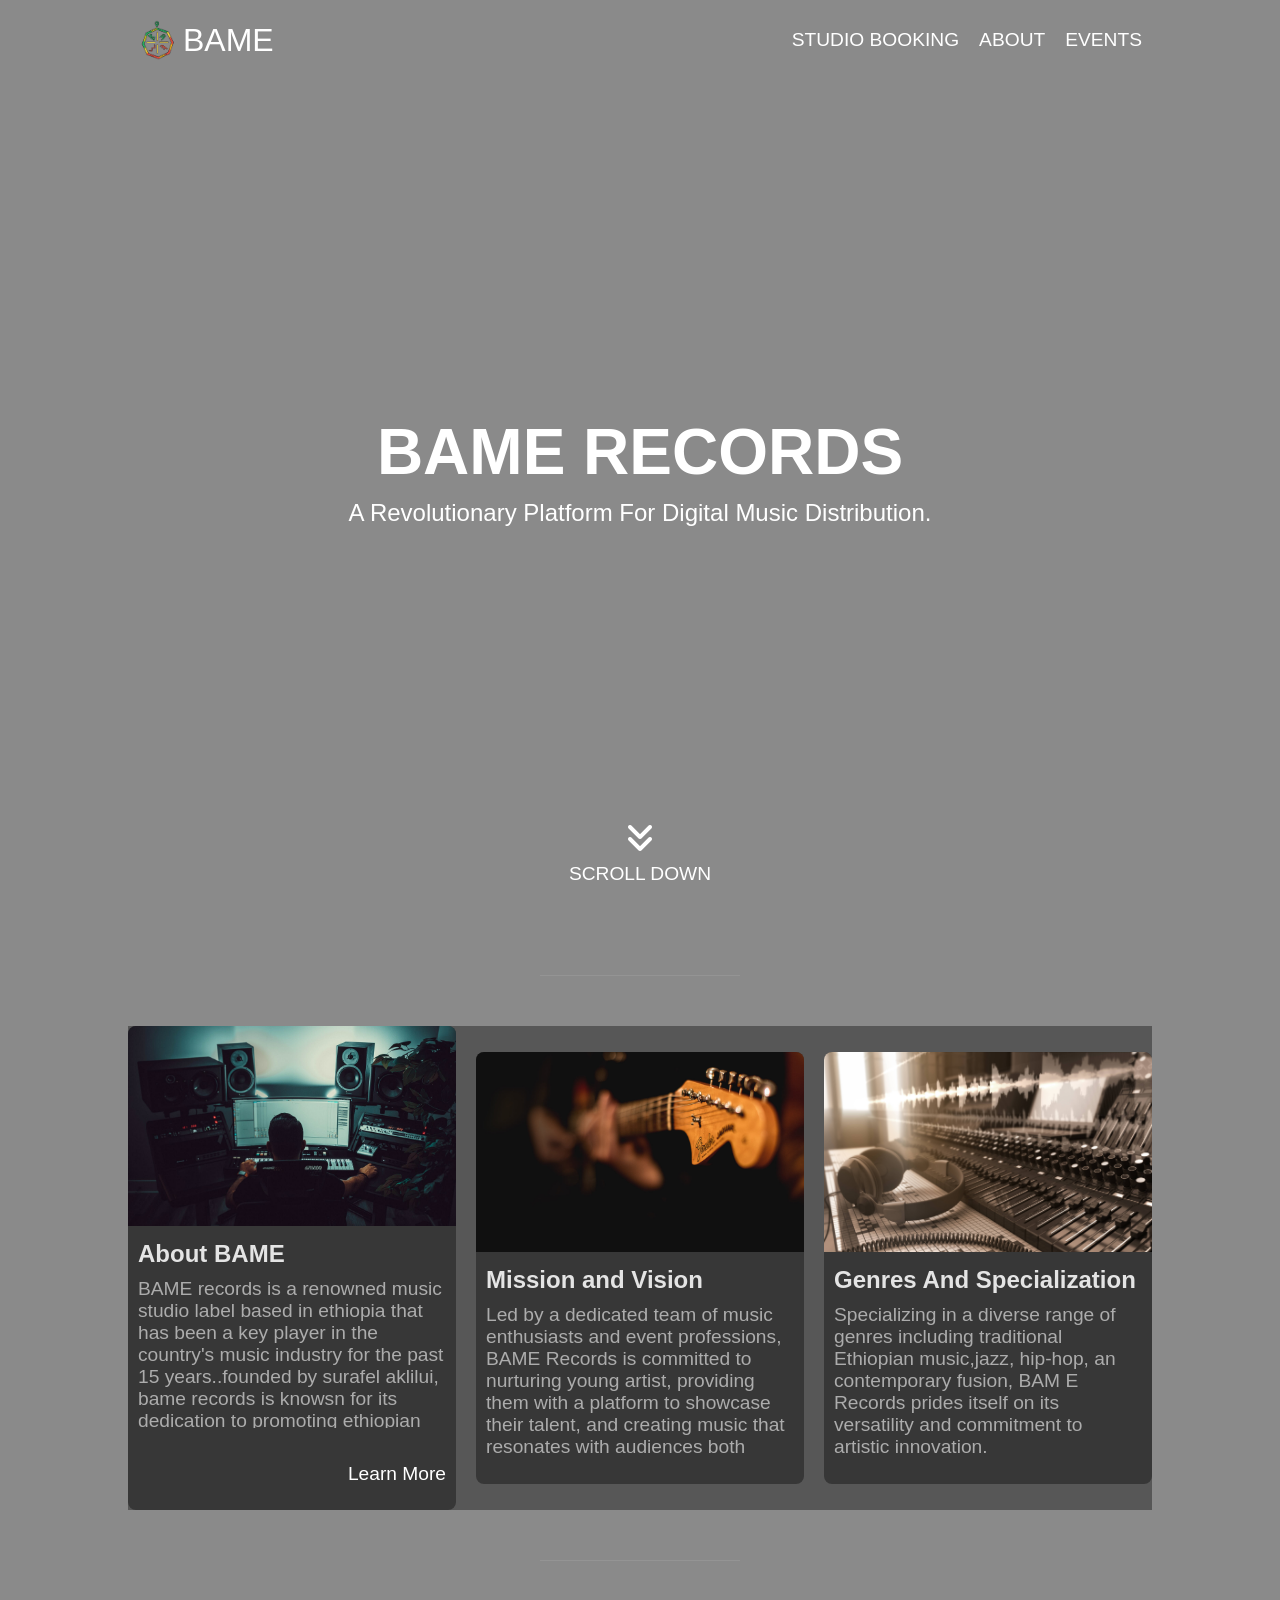
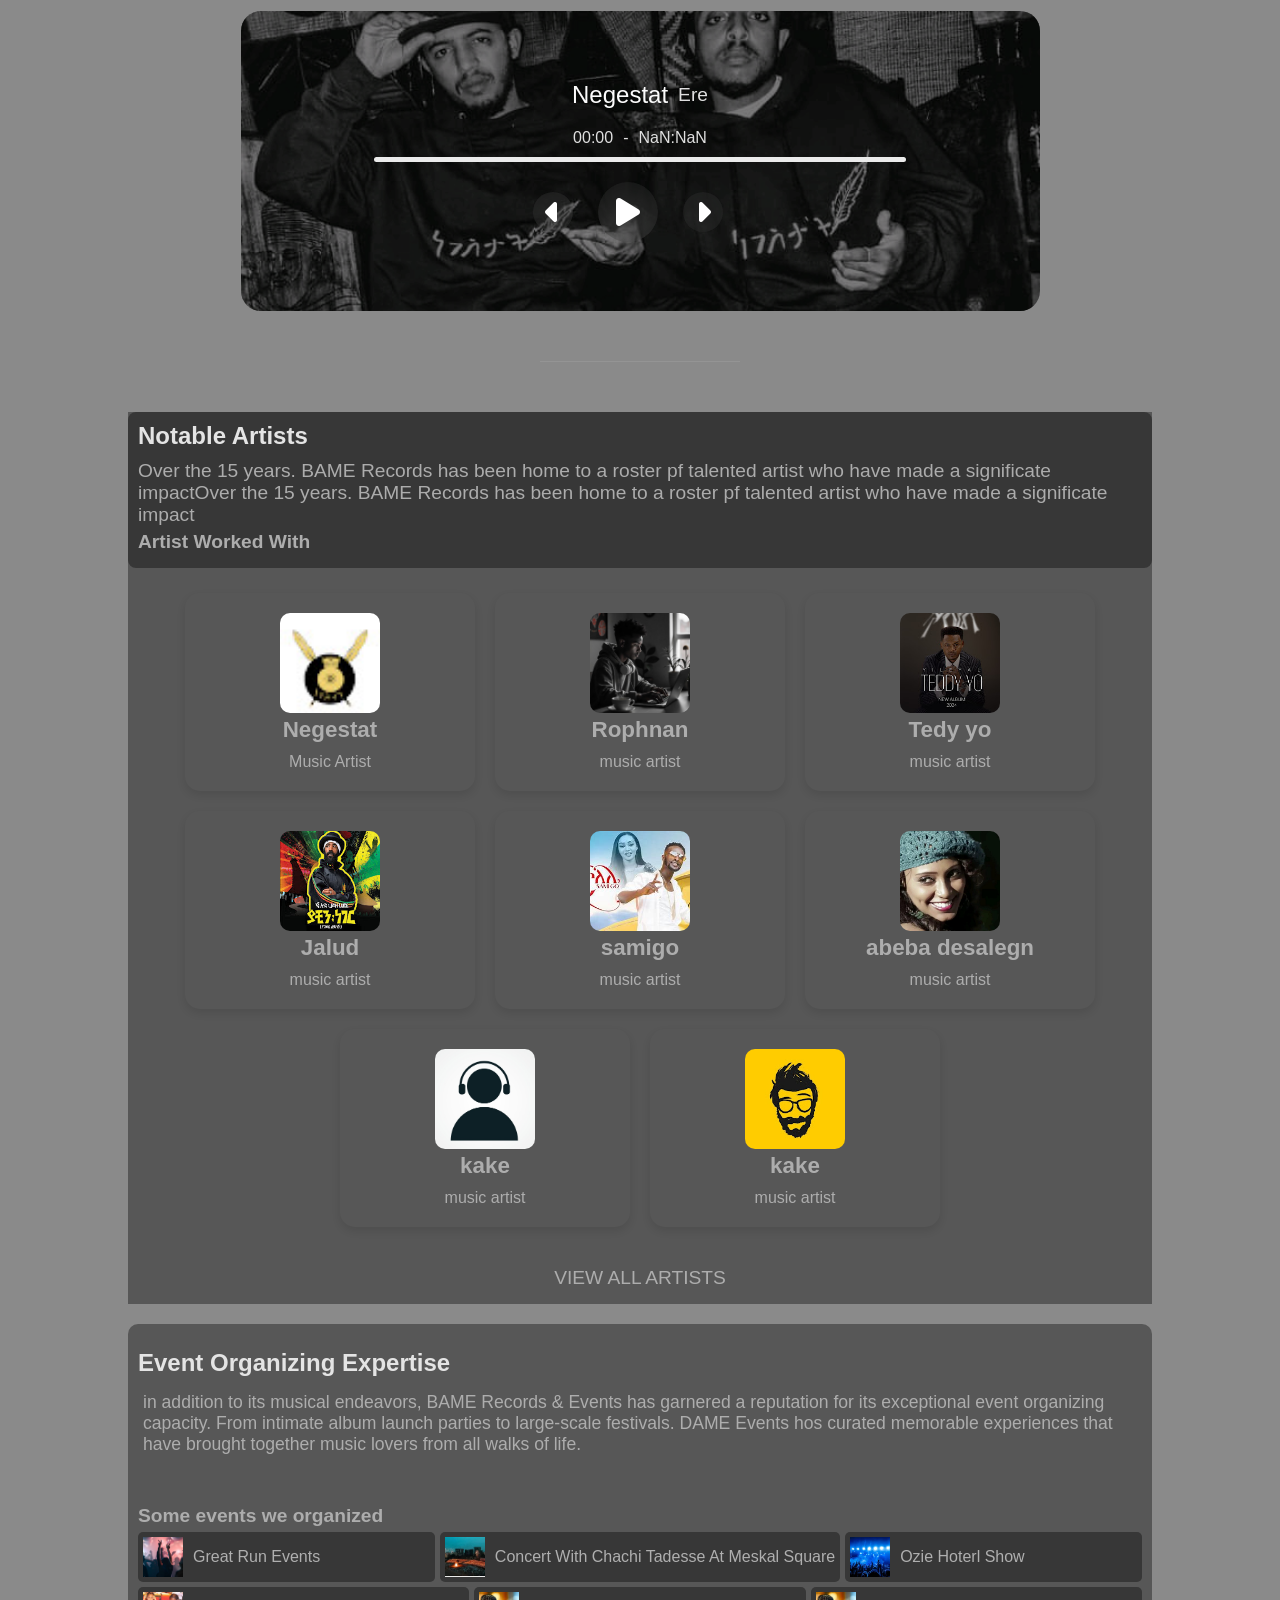
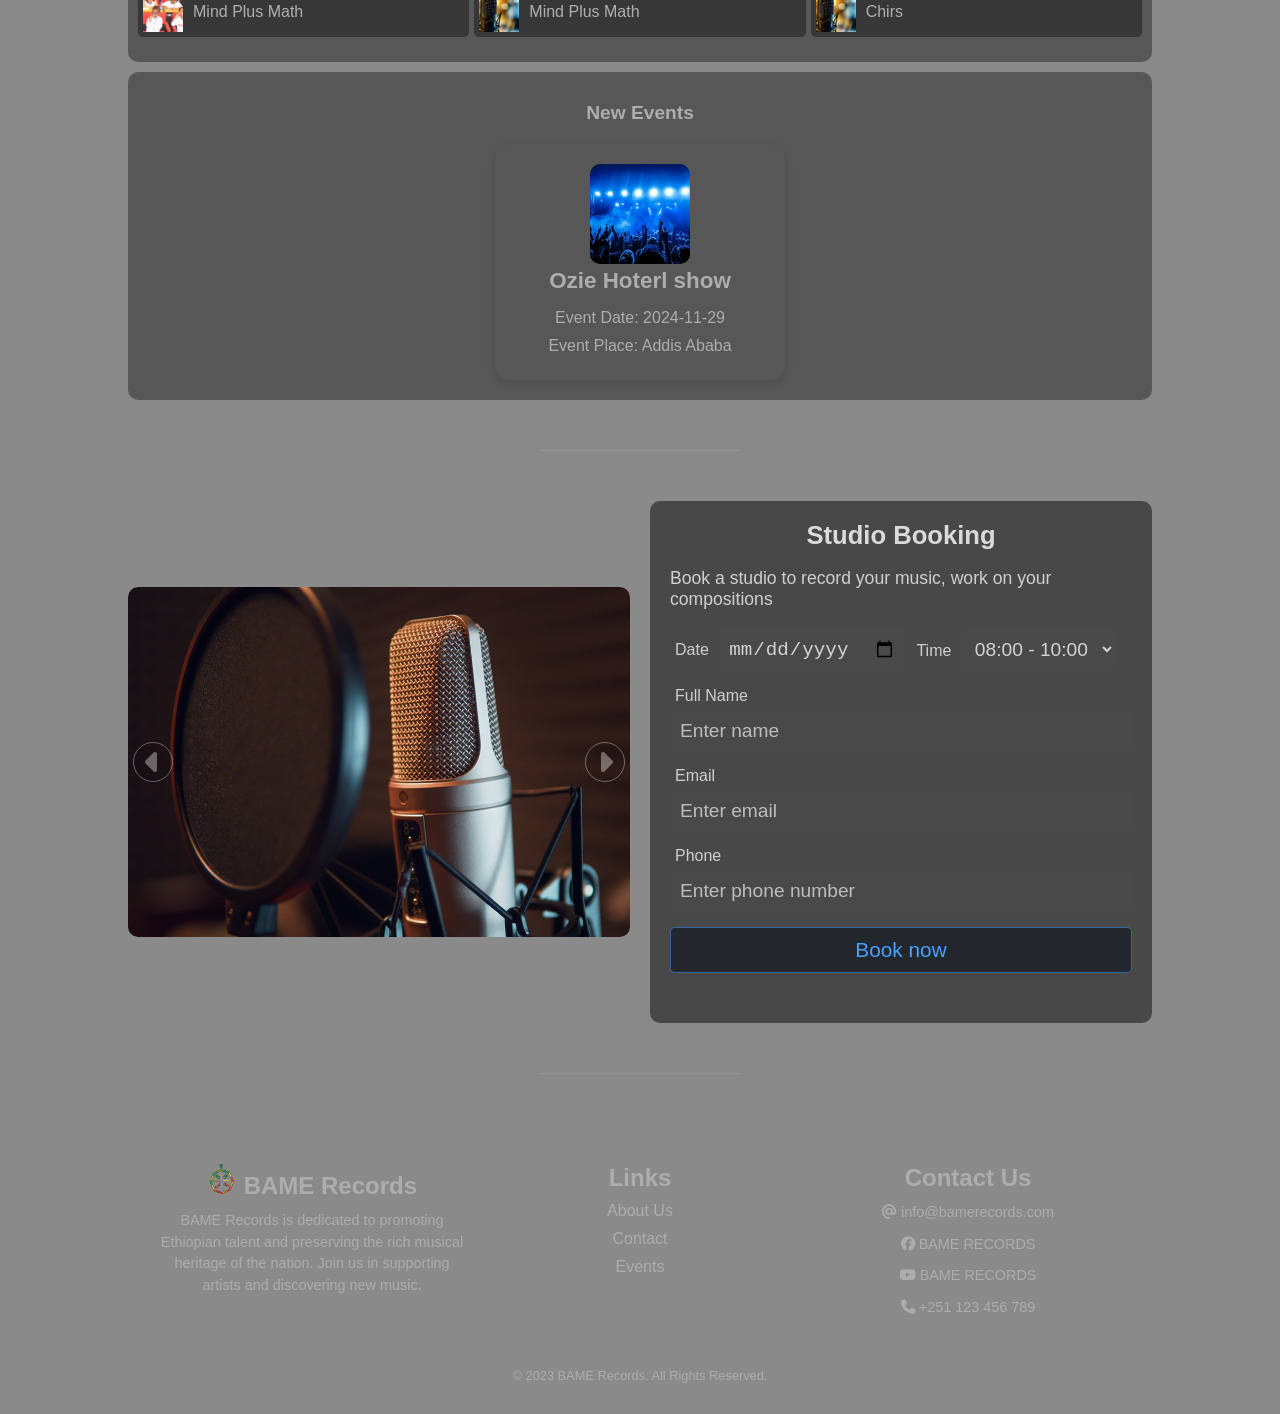
==== public/git/index.html @ a086bef3 "edit all file" ====
<!DOCTYPE html>
<html lang="en">
  <head>
    <meta charset="UTF-8" />
    <meta name="viewport" content="width=device-width, initial-scale=1.0" />
    <meta name="description" content="BAME Records is a revolutionary platform for digital music distribution." />
    <meta name="keywords" content="BAME Records, music, distribution, streaming" />
    <title>BAME-RECORDS new</title>
    <link rel="icon" type="image/x-icon" href="favicon.png" />
    <!-- Fontawsome  ---->

    <link
      rel="stylesheet"
      href="https://cdnjs.cloudflare.com/ajax/libs/font-awesome/6.5.2/css/all.min.css"
      integrity="sha512-SnH5WK+bZxgPHs44uWIX+LLJAJ9/2PkPKZ5QiAj6Ta86w+fsb2TkcmfRyVX3pBnMFcV7oQPJkl9QevSCWr3W6A=="
      crossorigin="anonymous"
      referrerpolicy="no-referrer"
    />
    <!-- Jquery  ---->

    <script
      src="https://cdnjs.cloudflare.com/ajax/libs/jquery/3.7.1/jquery.min.js"
      integrity="sha512-v2CJ7UaYy4JwqLDIrZUI/4hqeoQieOmAZNXBeQyjo21dadnwR+8ZaIJVT8EE2iyI61OV8e6M8PP2/4hpQINQ/g=="
      crossorigin="anonymous"
      referrerpolicy="no-referrer"
    ></script>
    <!-- css  ---->
    <link rel="stylesheet" href="assets/css/style.css" />
  </head>

  <body>
    <div class="container">
      <header>
        <nav>
          <ul>
            <li class="logo">
              <a href="/"> <img src="assets/images/bame-logo.png" alt="BAME-Records logo" /> <span>BAME</span> </a>
            </li>
          </ul>
          <ul class="nav-list">
            <li><a href="#form">Studio booking</a></li>
            <li><a href="#about">About</a></li>
            <li><a href="#events">Events</a></li>
            <li onclick="toggleNavList()" class="btn">
              <a><i class="fa fa-angle-double-up" aria-hidden="true"></i></a>
            </li>
          </ul>
        </nav>
        <button id="nav-list-toggle" onclick="toggleNavList()" class="btn nav-bar " title="nav bar" type="button">
          <i class="fa fa-bars" aria-hidden="true"></i>
        </button>
      </header>
      <main>
        <div class="content">
          <span></span>
          <div class="text">
            <h1>BAME Records</h1>
            <p>A revolutionary platform for digital music distribution.</p>
          </div>
          <a href="#about" class="scroll-down"><i class="fa fa-angle-double-down"></i> <span>SCROLL DOWN</span></a>
        </div>

        <div class="horizontal-line"></div>

        <article id="about" class="card-container ">
          <div onclick="document.querySelector('.pop_container').style.display = 'flex'" class="card" id="about-container">
            <section class="details-card">
              <img src="assets/images/music-production.jpeg" alt="Card Image" />
              <div class="card-content">
                <h2 class="card-title">About BAME</h2>
                <p class="card-description">
                  BAME records is a renowned music studio label based in ethiopia that has been a key player in the country's
                  music industry for the past 15 years..founded by surafel aklilui, bame records is knowsn for its dedication to
                  promoting ethiopian talent and preserving the rich musical heritage ofthe nation.
                </p>
              </div>
              <button class="learn-more">Learn More</button>
            </section>
          </div>

          <div onclick="this.style.display = 'none'" class="pop_container">
            <div class="card">
              <button><i class="fa fa-times"></i></button>

              <img
                alt="Street view of a historic building with people walking"
                class="header-img"
                src="assets/images/gutar.jpeg"
              />
              <div class="info">
                <h2>BAME RECORDS</h2>
                <div class="link">
                  <a target="_blank" href="https://www.youtube.com"> <i class="fa-brands fa-google"></i> </a>
                  <a href=""> <i class="fa-brands fa-facebook"></i> </a> <a href=""> <i class="fa-brands fa-youtube"></i> </a>
                  <a href=""> <i class="fa-brands fa-tiktok"></i> </a> <a href=""> <i class="fa-brands fa-x"></i> </a>
                </div>

                <p>
                  specializing in a diverse range of genres including traditional ethiopian music, hip-hop, and fusion, bame
                  records has provid Specializing in a diverse Specializing in a diverse range of genres including traditional
                  Ethiopian muBAME Rsic, jazz, hip-hop, and contemporary fusion, BAME Records prides itself on its versatility
                  and commitment to artistic innovation.range of genres including traditional Ethiopian music, jazz, hip-hop,
                  and contemporary fusion, BAME Records prides itself on its versatility and commitment to artistic innovation.
                  fusion, BAME Records prides itself on its versatility and commitment to artistic innovation. ed a platform for
                  emerging artists to showcase their creativity and reach a wider audience both locally and internationally.
                  With state-of-the-art recording studios, production facilities. and a team of experienced professionals.BAME
                  Records offers artists a nurturing environment to develop Their craft and produce high-quality music. The
                  label has I significant contributions to the Ethiopian music scene.In addition to its musical endeavors. name
                  Records is actively intoned in community engagement initiatives la aimed at supporting aspiring musicians,
                  organizing music Workshops and promoting cultural exchange through L music.
                </p>
              </div>
              <div class="phone">
                <a href=""><i class="fa fa-phone"></i> +251 987654321</a>
                <a href=""><i class="fa fa-phone"></i> +251 987654321</a>
              </div>
            </div>
          </div>

          <section class="card details-card">
            <img src="assets/images/gutar.jpeg" alt="Card Image" />
            <div class="card-content">
              <h2 class="card-title">Mission and Vision</h2>
              <p class="card-description">
                Led by a dedicated team of music enthusiasts and event professions, BAME Records is committed to nurturing young
                artist, providing them with a platform to showcase their talent, and creating music that resonates with
                audiences both locally and internationally . our vision is to be a leading force in shaping the future of
                Ethiopian music.
              </p>
            </div>
          </section>
          <section class="card details-card">
            <img src="assets/images/headphone-piano.png" alt="Card Image" />
            <div class="card-content">
              <h2 class="card-title">Genres And Specialization</h2>
              <p class="card-description">
                Specializing in a diverse range of genres including traditional Ethiopian music,jazz, hip-hop, an contemporary
                fusion, BAM E Records prides itself on its versatility and commitment to artistic innovation.
              </p>
            </div>
          </section>
        </article>

        <div class="horizontal-line"></div>

        <div class="content-card">
          <!-- music player -->
          <div class="music bg-image">
            <div class="music-palyer">
              <div class="detail"><span class="artist">artist name </span> <span class="title">music title </span></div>
              <section>
                <div class="time"><span id="current-time">0:00</span> - <span id="duration">0:00</span></div>

                <div class="slider">
                  <input type="range" min="0" max="100" value="0" />
                  <div class="progress-bar"></div>
                </div>
              </section>

              <div class="controls">
                <audio src="" id="audio"></audio>

                <button class="previousMusicBtn"><i class="fa-solid fa-caret-left"></i></button>

                <button class="play-audio" onclick="AudioPlayer()" class="player">
                  <i class="fa fa-play" aria-hidden="true"></i>
                </button>

                <button class="NextMusicBtn"><i class="fa-solid fa-caret-right"></i></button>
                <button class="volume"><i class="fa fa-volume-up"></i></button>
              </div>
            </div>

            <a href="" class="youtube-link">
              <i class="fa-brands fa-youtube" aria-hidden="true"></i> <span> Watch on YouTube </span>
            </a>
          </div>
        </div>

        <div class="horizontal-line"></div>

        <article class="card-container  ">
          <section class="card ">
            <div class="card-content bg-gray">
              <h2 class="card-title">Notable Artists</h2>
              <span class="card-description">
                Over the 15 years. BAME Records has been home to a roster pf talented artist who have made a significate
                impactOver the 15 years. BAME Records has been home to a roster pf talented artist who have made a significate
                impact
                <!-- list of events  -->
              </span>
              <h2 class="card-title-sub">Artist Worked With</h2>
            </div>
          </section>

          <div id="artist-list" class="card-lists"></div>
          <div id="all-artist-btn" class="t-align-end">
            <button onclick="AllArtists()" class="btn">View All Artists</button>
          </div>
        </article>

        <div ss="horizontal-line"></div>
        <article class="card-container event-organize">
          <section class="card ">
            <div class="card-content bg-gray">
              <h2 class="card-title">Event Organizing Expertise</h2>
              <p class="">
                in addition to its musical endeavors, BAME Records & Events has garnered a reputation for its exceptional event
                organizing capacity. From intimate album launch parties to large-scale festivals. DAME Events hos curated
                memorable experiences that have brought together music lovers from all walks of life.
              </p>
              <!-- list of events  -->
            </div>
          </section>

          <section class="card">
            <div class="card-content">
              <h2 class="card-title-sub">Some events we organized</h2>
              <ul id="events">
                <li>
                  <a rel="noopener" href="https://ethiopianrun.org/" target="_blank">
                    <img src="assets/images/event/party-image.jpeg" alt="" /> <span>Great run events </span>
                  </a>
                </li>

                <li>
                  <a rel="noopener" href="https://youtu.be/Qe2D75aw490?si=pSSW33ruoqZ09ILi" target="_blank">
                    <img src="assets/images/event/OIP (3).jpeg" alt="" />
                    <span>Concert with chachi tadesse at meskal square </span>
                  </a>
                </li>

                <li>
                  <a
                    rel="noopener"
                    href="https://www.youtube.com/watch?v=4944BIUPCcY&pp=ygUQT3ppZSBIb3Rlcmwgc2hvdw%3D%3D"
                    target="_blank"
                  >
                    <img src="assets/images/event/OIP (2).jpeg" alt="" /> <span>Ozie Hoterl show </span>
                  </a>
                </li>

                <li>
                  <a rel="noopener" href="https://www.youtube.com/watch?v=9Sh9Hk_Ht30" target="_blank">
                    <img src="assets/images/event/OIP (4).jpeg" alt="" /> <span>mind plus math </span>
                  </a>
                </li>

                <li>
                  <a rel="noopener" href="https://www.youtube.com/watch?v=9Sh9Hk_Ht30" target="_blank">
                    <img src="assets/images/event/podcast.jpeg" alt="" /> <span>mind plus math </span>
                  </a>
                </li>

                <li>
                  <a rel="noopener" href="https://www.youtube.com/watch?v=9Sh9Hk_Ht30" target="_blank">
                    <img src="assets/images/event/podcast.jpeg" alt="" /> <span>chirs </span>
                  </a>
                </li>
              </ul>
              <!-- list of events  -->
            </div>
          </section>
        </article>

        <article class="card-container event-organize">
          <section class="card ">
            <div class="card-content bg-gray"><h2 class="card-title-sub">New Events</h2></div>
          </section>

          <div id="artists" class="card-lists">
            <a href="https://www.youtube.com/watch?v=4944BIUPCcY&pp=ygUQT3ppZSBIb3Rlcmwgc2hvdw%3D%3D" class="card-list">
              <img alt="Negestat " src="assets/images/event/OIP (2).jpeg" />
              <h3>Ozie Hoterl show</h3>
              <p>Event Date: 2024-11-29</p>
              <p>Event Place: Addis Ababa</p>
            </a>
          </div>
          <!-- <div class="t-align-end"><a href="?all-artists" class="btn-primary">View All Artists</a></div> -->
        </article>

        <div class="horizontal-line"></div>

        <div class="content-card">
          <!-- image transition -->
          <div class="card">
            <div class="image-slider">
              <div id="studio-images" class="image-container">
                <img src="assets/images/music-production.jpeg" alt="" /> <img src="assets/images/podcast.png" alt="" />
                <img src="assets/images/The-Best-Music-Production-Podcasts-1536x1023.jpg" alt="" />
                <img src="assets/images/LS-208_InControlRoom.jpeg" alt="" />
              </div>
              <div class="controls">
                <button class="ImageChanger" onclick="StudioImageNext()"><i class="fa-solid fa-caret-left"></i></button>
                <button class="ImageChanger" onclick="StudioImageNext()"><i class="fa fa-solid fa-caret-right"></i></button>
              </div>
            </div>
          </div>

          <!-- booking -->

          <div class="layout-container">
            <div id="form" class="card">
              <h2>Studio Booking</h2>
              <div class="card-text"><p>Book a studio to record your music, work on your compositions</p></div>
              <!-- if booking have a sessio  -->
              <form method="post" id="studio-booking-form">
                <div class="form-group">
                  <div class="d-flex">
                    <div class="flex-column"><label for="name">Date</label> <input type="date" id="date" name="date" /></div>
                    <div class="flex-column">
                      <label for="time">Time</label>
                      <select name="time" id="time">
                        <option value="08:00 - 10:00"> 08:00 - 10:00 </option>

                        <option value="10:00 - 00:00"> 10:00 - 00:00 </option>

                        <option value="12:00 - 14:00"> 12:00 - 14:00 </option>

                        <option value="14:00 - 16:00"> 14:00 - 16:00 </option>

                        <option value="16:00 - 18:00"> 16:00 - 18:00 </option>

                        <option value="18:00 - 13:00"> 18:00 - 13:00 </option>

                        <option value="02:22 - 00:25"> 02:22 - 00:25 </option>
                      </select>
                    </div>
                  </div>
                </div>

                <div class="form-group">
                  <label for="name">Full Name</label>
                  <input minlength="3" name="name" required value="" type="text" id="name" placeholder="Enter name" />
                </div>

                <div class="form-group">
                  <label for="email">Email</label>
                  <input value="" required name="email" bane type="email" id="email" placeholder="Enter email" />
                </div>

                <div class="form-group">
                  <label for="phone">Phone</label>
                  <input value="" required type="number" name="phone" id="phone" placeholder="Enter phone number" />
                </div>

                <div class="buttons"><button name="booking_submit" type="submit">Book now</button></div>
                <div class="card-text"><span class="bg-msg"></span></div>
              </form>
              <div id="booking-successful">
                <div class="booking-successful-con">
                  <i class="fa-solid fa-check-circle"></i>
                  <p>Booking successful. You will receive a confirmation email shortly.</p>
                  <a id="refresh"> <i class="fa-solid fa-arrow-rotate-right"></i> page refresh </a>
                </div>
              </div>

              <div class="card-text"></div>
            </div>
          </div>
        </div>

        <div class="horizontal-line"></div>
      </main>

      <footer id="content">
        <div class="footer-content">
          <div class="footer-section about">
            <h2><img src="favicon.png" alt="" /> BAME Records</h2>
            <p>
              BAME Records is dedicated to promoting Ethiopian talent and preserving the rich musical heritage of the nation.
              Join us in supporting artists and discovering new music.
            </p>
          </div>
          <div class="footer-section links">
            <h2>Links</h2>
            <ul>
              <li><a href="#about">About Us</a></li>
              <li><a href="#contact">Contact</a></li>
              <li><a href="#events">Events</a></li>
            </ul>
          </div>
          <div class="footer-section contact">
            <h2>Contact Us</h2>
            <p><i class="fa fa-at"></i> <a href="mailto:info@bamerecords.com">info@bamerecords.com</a></p>
            <p>
              <i class="fa-brands fa-facebook"></i>
              <a target="_blank" href="https://www.facebook.com/bamerecords">BAME RECORDS</a>
            </p>
            <p>
              <i class="fa-brands fa-youtube"></i>
              <a target="_blank" href="https://www.youtube.com/@bamerecords">BAME RECORDS</a>
            </p>
            <p><i class="fa fa-phone" aria-hidden="true"></i> <a href="tell:+251 123 456 789">+251 123 456 789</a></p>
          </div>
        </div>
        <div class="footer-bottom"><p>&copy; 2023 BAME Records. All Rights Reserved.</p></div>
      </footer>
    </div>

    <script src="assets/js/script.js"></script>
  </body>
</html>
---- public/git/assets/css/style.css ----
* {
    padding: 0;
    margin: 0;
    transition: all 0.4s;
}

html {
    --white: #ffffff;
    --black: #000000;
    --black-op-50: #000000c2;
    --gray: #0000005f;
    --blue: #0000ff;
    --red: #ff3131bf;
    --green: rgb(29, 202, 29);
    --theme-color: #48a1ff;
    /* --gray: #4b4a4a48; */
    --gray1: #adadad;
    --gray2: #adadad48;
    scroll-behavior: smooth;
    animation: bg-image-animation;
    animation-timeline: scroll();
}

@keyframes down-icon-animation {
    0% {
        transform: translateY(-20px);
        scale: 1.1;
        filter: drop-shadow(0 0 0px #fff);
    }

    50% {
        transform: translateY(0);
        filter: drop-shadow(0 0 10px #fff);
        scale: 1;
    }

    100% {
        transform: translateY(-20px);
        scale: 1.1;
        filter: drop-shadow(0 0 0px #fff);
    }
}

@keyframes nav-animation {
    0% {
        opacity: 0;
        transform: translateY(-20px);
    }

    100% {
        opacity: 1;
        transform: translateY(0);
    }
}

/* card animation */
@keyframes card-animation {
    0% {
        opacity: 0;
        scale: .9;
    }

    100% {
        scale: 1;
        opacity: 1;
    }
}

/* card animation */
@keyframes header-animation {

    to {
        background: rgba(0, 0, 0, 0.527);
        -webkit-backdrop-filter: blur(5px);
        backdrop-filter: blur(10px);

    }
}

@keyframes content-animation {

    to {
        opacity: 0;
        filter: blur(10px);

    }

}

@keyframes bg-image-animation {

    0% {
        background: url("../images/music-production.jpeg") center/cover fixed;
    }

    50% {
        background: url("../images/gutar.jpeg") center/cover fixed;
    }

    70% {
        background: url("../images/gutar.jpeg") center/cover fixed;
    }

    100% {
        background: url("../images/podcast.png") center/cover fixed;
    }

}

.card-animation {
    animation: card-animation .5s;
}

body {

    background-repeat: no-repeat;

    font-family: "Montserrat", sans-serif;
    background: #00000075;

}

body::-webkit-scrollbar {
    display: none;
}

.horizontal-line {
    width: 200px;
    margin: 40px auto;
    background: var(--gray2);
    height: 1px;
}

.t-align-end {
    width: 90%;
    margin: 10px auto;
    text-align: center;

    a {
        text-decoration: none;
        color: var(--gray1);
        font-size: 1.2rem;
    }
}

.danger-text {
    color: var(--red);
    animation: popUp-animation .5s;
}

.d-flex {
    display: flex;
    gap: 5px;
    flex-wrap: wrap;
}

.jc-space-between {
    justify-content: space-between;
    align-items: center;
}

.link {
    text-decoration: none;
    color: var(--white);
    font-size: 1.3rem;

    &:hover {
        text-decoration: underline;
    }
}

.notify {
    width: 10px;
    height: 10px;
    border-radius: 50%;

    background: rgb(255, 129, 44);
    position: absolute;
    margin: -40px 0 0 50px;
    overflow: hidden;
    padding: 3px;
    animation: notify-animation 2s;
    color: transparent;

}

.container {
    width: 80%;
    display: flex;
    flex-direction: column;
    align-items: center;
    justify-content: center;
    text-align: center;
    margin: auto;

}

header {
    width: 100%;
    height: 80px;
    position: sticky;
    top: 0;
    z-index: 10;
    display: flex;
    place-items: center;
    animation: header-animation;
    animation-timeline: scroll();
    border-radius: 5px;

    nav {
        width: 100%;
        display: flex;
        align-items: center;
        justify-content: space-between;
        gap: 5px;

        ul {
            margin: 0 10px;
            display: flex;
            align-items: center;
            gap: 20px;

            .logo {
                width: 150px;
                display: flex;
                align-items: center;
                flex-wrap: nowrap;

                img {
                    width: 40px;
                    height: 40px;
                }

                a {
                    font-size: 2rem;
                    display: flex;
                    align-items: center;
                    gap: 5px;
                    color: var(--white);

                    &:hover {
                        color: var(--white);
                        box-shadow: 0 0 0;
                    }
                }
            }

            li {
                list-style: none;
                display: flex;
                align-items: center;

                a {
                    color: var(--white);
                    text-decoration: none;
                    font-size: 1.2rem;
                    font-weight: 400;
                    text-transform: uppercase;

                    &:hover {
                        color: var(--theme-color);
                        box-shadow: 0 2px 0px var(--theme-color);
                    }
                }
            }
        }
    }

    .btn {
        display: none;
        text-align: center;
        background: transparent;
        border-radius: 10px;
        border: none;
        cursor: pointer;
        margin: 0 10px;
        padding: 10px;
        color: var(--white);

        &:hover {
            opacity: 0.7;
        }

        i {
            font-size: 1.5rem;
        }
    }
}

main {
    width: 100%;
    display: flex;
    flex-direction: column;
    gap: 10px;

}

article {
    background: var(--gray);
}

.content {

    width: 100%;
    height: 85vh;
    display: flex;
    flex-direction: column;
    align-items: center;
    justify-content: space-between;
    gap: 50px;
    color: var(--white);
    margin: 40px 0;
    animation: content-animation;
    animation-timeline: scroll();

    .text {

        display: flex;
        flex-direction: column;
        gap: 10px;
        font-family: "Sour Gummy", sans-serif;

        h1 {
            font-size: 4rem;
            text-transform: uppercase;
        }

        p {
            font-size: 1.5rem;
            text-transform: capitalize;
        }
    }

    .scroll-down {

        display: flex;
        cursor: pointer;
        color: var(--white);
        text-decoration: none;
        flex-direction: column;
        align-items: center;
        gap: 10px;

        i {
            font-size: 2rem;
            animation: down-icon-animation 1.5s infinite;
        }

        span {
            font-size: 1.2rem;
        }

        &:hover {
            text-shadow: 0 0 10px;
        }
    }
}

.btn {
    background: transparent;
    border: none;
    border-radius: 5px;
    font-weight: 500px;
    font-size: 1.2rem;
    text-transform: uppercase;
    color: var(--gray1);
    padding: 5px 7px;
    cursor: pointer;

    &:hover {
        background: #ffffff31;
    }
}

.card-container {
    display: flex;
    flex-wrap: wrap;
    justify-content: space-around;
    align-items: center;
    gap: 20px;
    width: 100%;

}

.card {
    flex: 1 300px;
    border-radius: 8px;
    max-width: 100%;
    text-align: start;
    overflow: hidden;
    background: var(--gray);
    animation: card-animation;
    animation-timeline: view();
    animation-range: entry 0% cover 40%;
}

.artist {
    img {
        width: 100px;
        height: 100px;
        object-fit: cover;
    }

    h3 {
        font-size: 1.2rem;
        font-weight: 600;
        margin-bottom: 10px;
    }
}

.event-organize {
    display: flex;
    border-radius: 10px;
    flex-direction: column;
    padding: 15px 0;
    gap: 0;

    section {
        background: transparent;
        flex: 1;
        box-shadow: 0 0 0;
    }

    p {
        overflow: hidden;
        height: fit-content;
        font-size: 1.1rem;
        color: var(--gray1);
        margin: 0 0 20px;
        padding: 5px;
    }
}

.card img {
    width: 100%;
    height: 200px;
    object-fit: cover;
}

.new-events {
    color: var(--white);
    display: flex;
    flex-direction: column;
    gap: 10px;
    background: transparent;

    h2 {
        font-size: 1.5rem;
    }

    p {
        font-size: 1.1rem;
    }

    a {
        color: var(--white);
        text-decoration: none;

        &:hover {
            text-decoration: underline;
        }
    }

}

.learn-more {
    padding: 5px 10px;
    margin: 0 0 20px;
    border: none;
    border-radius: 10px;
    background: transparent;
    float: right;
    color: var(--white);
    cursor: pointer;
    font-size: 1.2rem;

    &:hover {
        background: var(--gray2);
    }

}

.card-content {
    padding: 10px;
    overflow: hidden;

    .card-title {
        font-size: 1.5em;
        margin: 0 0 10px;
        white-space: nowrap;
        color: #e4e4e4;
    }

    .card-description {
        overflow: hidden;
        height: 150px;
        font-size: 1.2rem;
        color: #acacac;
        margin: 0 0 20px;

    }

    ul {
        display: flex;
        flex-wrap: wrap;
        justify-content: space-around;
        align-items: center;
        gap: 5px;
        width: 100%;

        li {
            flex: 1 200px;
            list-style: none;
            border-radius: 5px;

            a {
                background: var(--gray);

                text-transform: capitalize;
                white-space: nowrap;
                color: #afafaf;
                padding: 5px;
                display: flex;
                align-items: center;
                gap: 10px;
                border-radius: 10px;
                border-radius: 5px;
                text-decoration: none;

                &:hover {
                    background-color: var(--gray2);
                }
            }

            img {
                width: 40px;
                height: 40px;
                object-fit: cover;
                /* border-radius: 50%; */
            }
        }
    }
}

.card-title-sub {
    font-size: 1.2em;
    margin: 5px 0;
    color: var(--gray1);
    text-align: start;
}

.card-lists {

    display: flex;
    flex-wrap: wrap;
    justify-content: center;
    gap: 20px;
    padding: 5px;

    .card-list {
        padding: 20px;
        width: 250px;
        animation: card-animation;
        animation-timeline: view();
        animation-range: entry 0% cover 40%;
        color: rgb(190, 190, 190);

        border-radius: 15px;
        box-shadow: 0 4px 8px rgba(0, 0, 0, 0.1);
        text-align: center;
        cursor: pointer;
        text-decoration: none;

        h3 {
            font-size: 1.4em;
            margin: 0 0 10px;
            color: var(--gray1);
        }

        p {
            margin: 0;
            font-size: 1rem;
            color: var(--gray1);
        }

        img {
            width: 100px;
            height: 100px;
            object-fit: cover;
            border-radius: 10px;
        }

        &:hover {
            box-shadow: 0 0 5px var(--gray2);
            background: var(--gray2);
        }
    }

    .card img {
        border-radius: 50%;
        width: 80px;
        height: 80px;
        object-fit: cover;
    }

    .card h3 {
        margin: 10px 0 5px;
        font-size: 18px;
        color: #333;
    }

    .card p {
        margin: 0;
        font-size: 14px;
        color: #777;
    }

    a {
        /* card animation  */
        animation: card-animation .5s;

    }
}

/*  */
.bg-image {
    transition: all 0.3s;
    background: url("/assets/images/event/gutar.jpeg") center/cover;
    border-radius: 20px;
    animation: card-animation;
    animation-timeline: view();
    animation-range: entry 0% cover 40%;
}

.music {
    width: 799px;
    height: 300px;
    display: flex;
    position: relative;
    border-radius: 20px;
    overflow: hidden;

    .youtube-link {
        overflow: hidden;
        position: absolute;
        width: 100%;
        height: 0%;
        background: #ffffff00;
        backdrop-filter: brightness(.5) blur(5px);
        display: flex;
        flex-direction: row;
        flex-wrap: wrap;
        justify-content: center;
        align-items: center;
        text-decoration: none;

        i {
            font-size: 5rem;
            color: red;
        }

        span {
            font-size: 1.5rem;
            color: #fff;
        }
    }
}

.content-card {
    width: 100%;
    display: flex;
    flex-wrap: wrap;
    justify-content: space-around;
    align-items: center;
    gap: 20px;
    /* flex-direction: column-reverse; */

    .card {
        flex: 1 300px;
        height: 350px;
        background-color: var(--gray);
        border-radius: 10px;
    }

    .music-palyer {
        margin: auto;
        flex: 1;
        height: 100%;
        justify-content: center;
        display: flex;
        flex-direction: column;
        align-items: center;
        gap: 20px;
        background: #00000085;
        padding: 0 20px;
        border-radius: 10px;

        .detail {
            display: flex;
            align-items: center;
            gap: 10px;
            text-transform: capitalize;

            .artist {
                font-size: 1.5rem;
                color: #fcfcfc;
            }

            .title {
                font-size: 1.2rem;
                color: #e0e0e0;
            }
        }

        section {
            width: 100%;
            display: flex;
            flex-direction: column;
            align-items: center;
            gap: 10px;
        }

        .slider {
            width: 70%;
            height: 5px;
            position: relative;
            overflow: hidden;
            display: flex;
            border-radius: 10px;

            input {
                width: 100%;
                height: 100%;
                background: rgb(235, 235, 235);
                -webkit-appearance: none;

                &::-webkit-slider-thumb {
                    -webkit-appearance: none;
                    background: rgba(133, 133, 133, 0);
                    height: 10px;
                    width: 10px;
                    border-radius: 50%;
                }
            }

            .progress-bar {
                width: 0%;
                height: 100%;
                background-color: rgb(255, 0, 0);
                transition: width 0.4s;
                position: absolute;
                top: 0;

            }

        }

        .controls {
            display: flex;
            align-items: center;
            justify-content: space-around;
            gap: 15px;
            position: sticky;
            bottom: 0;

            button {
                width: 40px;
                height: 40px;
                border-radius: 50%;
                background-color: transparent;
                color: #fff;
                border: none;
                font-size: 1.1rem;
                cursor: pointer;
                transition: all 0.4s;
                backdrop-filter: blur(20px) brightness(1);
                background: #ffffff0c;

                &:hover {
                    backdrop-filter: blur(20px) brightness(2);
                    background: #ffffff56;
                }

                &:active {
                    background-color: #575757;
                }
            }

            button:nth-child(3) {
                width: 60px;
                height: 60px;
            }

            .volume {
                flex: 0;
                overflow: hidden;

                i {
                    font-size: 1rem;
                }
            }

            i {
                font-size: 2rem;
            }
        }

        .time {
            display: flex;
            gap: 10px;
            color: #e0e0e0;
        }
    }

    .image-slider {
        width: 100%;
        height: 100%;
        position: relative;
        border-radius: 10px;

        overflow: hidden;

        .image-container {
            width: 100%;
            height: 100%;
            display: flex;
            flex-direction: column;

            img {
                width: 100%;
                flex: 0;
                height: 0;
                object-fit: cover;
            }

        }

        .controls {
            position: absolute;
            top: 50%;
            transform: translateY(-50%);
            display: flex;
            justify-content: space-between;
            width: 100%;
            z-index: 10;
            opacity: .5;

            button {
                width: 40px;
                height: 40px;
                background-color: #00000036;
                border: solid 1px #fff;
                border-radius: 50%;
                cursor: pointer;
                margin: 0 5px;
                opacity: 0.7;

                &:hover {
                    background-color: #00000080;
                    scale: 1.05;
                    opacity: 1;
                }
            }

            i {
                font-size: 2rem;
                color: #fff;
            }
        }

        &:hover {
            .controls {
                opacity: 1;
            }
        }
    }
}

.music_player {
    position: fixed;
    bottom: 10px;
    right: 10px;
    z-index: 10;
    display: grid;
    place-content: center;

    button {
        width: 50px;
        height: 50px;
        border-radius: 50%;
        background: #2b2b2b2a;
        backdrop-filter: blur(10px) brightness(5);
        border: solid 1px #fff;
        cursor: pointer;

        i {
            color: #fff;
            font-size: 2rem;
        }

        &:hover {
            background: #2b2b2b4d;
            backdrop-filter: blur(15px) brightness(10);
        }
    }

}

#booking-successful {
    display: none;
}

@keyframes popUp-animation {
    0% {
        transform: scale(0.5);
        opacity: 0;
    }

    50% {
        transform: scale(1.05);
        opacity: 1;
    }

    100% {
        transform: scale(1);
        opacity: 1;
    }

}

.booking-successful-con {
    display: flex;
    background-color: #dff0d8;
    color: #3c763d;
    border: 1px solid #d6e9c6;
    border-radius: 5px;
    padding: 15px;
    align-items: center;
    margin: 20px 0;
    font-family: Arial, sans-serif;
    animation: popUp-animation .5s;

    p {
        margin: 0;
        flex-grow: 1;
    }

    i {
        margin-right: 10px;
        font-size: 2rem;
    }

    a {
        color: #3c763d;
        text-decoration: none;
        font-weight: bold;
        margin-left: 10px;

        i {
            font-size: 1rem;
        }
    }

    a:hover {
        text-decoration: underline;
    }
}

footer {

    background: linear-gradient(to right, #000000, #0000002f), url("../images/party-image.jpeg") center/cover no-repeat;
    background-attachment: fixed;
    color: var(--gray1);
    padding: 20px 0;
    margin: 20px 0 0 0;
    width: 100%;
}

.footer-content {
    display: flex;
    justify-content: space-around;
    flex-wrap: wrap;
    max-width: 1200px;
    margin: auto;
    padding: 0 20px;
    text-align: center;

    img {
        width: 30px;
        height: 30px;
        object-fit: cover;
    }
}

.footer-section {
    flex: 1 1 300px;
    margin: 10px;

    ul {
        display: flex;
        gap: 10px;
        list-style: none;
        flex-direction: column;

        h1 {
            text-align: center;
            display: flex;
            gap: 5px;
            flex-wrap: wrap;
            justify-content: center;
        }

    }
}

/* pop up */
@keyframes pop-animation {
    0% {
        opacity: 0;
    }
}

.pop_container {
    display: none;
    animation: pop-animation 0.3s;
    width: 100%;
    font-family: Arial, sans-serif;
    background-color: #00000098;
    backdrop-filter: blur(5px);
    justify-content: center;
    align-items: center;
    position: fixed;
    overflow: auto;
    top: 0;
    left: 0;
    height: 100vh;
    z-index: 100;

    &::-webkit-scrollbar {
        display: none;
    }

    .card {
        background-color: #222222;
        max-width: 700px;
        border-radius: 10px;
        overflow: hidden;
        box-shadow: 0 4px 8px rgba(0, 0, 0, 0.1);

        button {
            background-color: #58585852;
            width: 40px;
            height: 40px;
            border-radius: 50%;
            border: none;
            color: #ffffff;
            font-size: 2rem;
            float: right;
            position: absolute;
            right: 0;
            top: 0;
            cursor: pointer;

            &:hover {
                background-color: #585858;
            }
        }
    }

    .card img.header-img {
        width: 100%;
        height: 200px;
        object-fit: cover;
    }

    .card .info {
        padding: 20px;
    }

    .card .info h2 {
        text-align: center;
        margin: 10px 5px;
        font-size: 1.5rem;
        color: #c7c7c7;
    }

    .card .info p {
        font-size: 1.1rem;
        color: #949494;
    }

    .phone {
        text-align: center;
        display: flex;
        justify-content: center;
        align-items: center;
        flex-wrap: wrap;
        gap: 5px;
        margin: 10px 0 0 0;

        a {
            text-decoration: none;
            color: #a8a8a8;
            background: #44444442;
            padding: 7px;
            display: flex;
            align-items: center;
            justify-content: center;
            border-radius: 5px;
            margin: 10px 0 8px;
            overflow: hidden;

            i {
                transition: all 0.3s;
                font-size: 1.4rem;
            }

            .fa-phone {
                color: #00b2f8;
            }

            &:hover {
                background: #5554547e;
                text-decoration: none;
            }
        }
    }

    .link {
        text-align: center;
        display: flex;
        justify-content: center;
        align-items: center;
        flex-wrap: wrap;
        gap: 5px;

        a {
            text-decoration: none;
            color: #000000;
            background: #4444449d;
            padding: 7px;
            display: flex;
            align-items: center;
            justify-content: center;
            border-radius: 5px;
            margin: 2px;
            overflow: hidden;

            i {
                transition: all 0.3s;
                font-size: 1.4rem;
            }

            .fa-facebook {
                color: #4580ff;
            }

            .fa-youtube {
                color: #ff0000;
            }

            .fa-tiktok {
                color: #ff69b4;
            }

            .fa-x {
                color: #000;
            }

            .fa-google {
                color: #4280f4;
            }

            &:hover {
                background: #414141;

                i {
                    scale: 1.2;
                }
            }
        }
    }
}

/* layout container */
.layout-container {
    flex: 1 300px;
    place-content: center;
    animation: card-animation;
    animation-timeline: view();
    animation-range: entry 0% cover 40%;

    .card {
        max-width: 100%;
        height: fit-content;
        background-color: #0000007a;
        backdrop-filter: blur(10px);
        border-radius: 10px;
        padding: 20px;
        color: #cfcfcf;
        display: flex;
        flex-direction: column;
        gap: 15px;
        animation: layout-card-animation .5s;
    }

    .card::-webkit-scrollbar {
        display: none;
    }

    .card h2 {
        font-size: 1.6rem;
        font-weight: bold;
        color: #dbdbdb;
        text-align: center;
    }

    .card-text {
        display: flex;
        flex-direction: column;
        gap: 10px;
        font-size: 1.1rem;
    }

    .card-text p {
        margin: 3px 0;
        display: flex;
        gap: 10px;
    }

    .card-text strong {
        color: #cccccc;
    }

    button {
        background: transparent;
        border: none;
        color: #cccccc;
        font-size: 1.1rem;
        cursor: pointer;

        &:hover {
            text-decoration: underline;
        }
    }

    .address-map {
        height: 0px;

        margin: 0;
        padding: 0;
        border: 10px;
    }

    a {
        text-decoration: none;

        &:hover {
            text-decoration: underline;
        }

        .fa-up-right-from-square {
            font-size: 0.8rem;
        }
    }

    form {
        display: flex;
        flex-direction: column;
        gap: 15px;
    }

    .form-group {
        display: flex;
        flex-direction: column;
        gap: 5px;
        flex-wrap: wrap;
    }

    .form-group label {
        font-size: 1rem;
        padding: 0 5px;
    }

    .form-group {

        input,
        select {
            padding: 10px;
            border-radius: 5px;
            border: none;
            font-size: 1.2rem;
            color: #d3d3d3;
            background: #494949;

            &::placeholder {
                color: #bdbdbd;
            }

            &:focus {
                outline: solid 1px rgb(0, 183, 255);
            }

            &:user-valid {
                outline: solid 1px rgb(172, 255, 234);
                color: #c2c2c2;
            }

            &:user-invalid {
                outline: solid 1px rgba(255, 0, 0, 0.651);
                color: rgb(255, 81, 81);
            }
        }
    }

    .buttons {
        display: flex;
        flex-wrap: wrap;
        gap: 20px;
    }

    .buttons button {
        flex: 1 150px;
        padding: 10px 0;
        background-color: #0a121b98;
        color: #48a1ff;
        border: solid 1px #48a0ff86;
        border-radius: 5px;
        cursor: pointer;
        font-size: 1.3rem;

        &:hover {
            background-color: #007bff8c;
            color: #fff;
            text-decoration: none;
        }

    }

}

@keyframes layout-card-animation {
    0% {
        transform: translateY(20px);
        opacity: 0;
    }

    100% {
        transform: translateY(0);
        opacity: 1;
    }
}

@keyframes layout-animation {
    0% {
        opacity: 0;
    }

    100% {
        opacity: 1;
    }
}

.footer-section h2 {
    margin-bottom: 10px;
    font-size: 1.5rem;
}

.footer-section p {
    margin-bottom: 10px;
    font-size: 0.9rem;
    line-height: 1.5;
}

.footer-section a {
    color: var(--gray1);
    text-decoration: none;
}

.footer-section a:hover {
    text-decoration: underline;
}

.footer-bottom {
    text-align: center;
    padding: 10px 0;
    margin-top: 20px;
}

.footer-bottom p {
    font-size: 0.8rem;
}

@media (max-width: 900px) {
    .container {
        width: 90%;
    }

    .card-lists {

        .card-list {
            padding: 5px;
            width: 150px;
        }
    }

    .event-organize {
        .card-lists {

            .card-list {
                padding: 10px;
                width: 200px;
            }
        }

    }

}

@media (max-width: 580px) {

    .container {
        width: 98%;

        .btn {
            display: block;
        }

        header {
            height: 60px;
            top: 0;

            .nav-list {
                display: none;
                flex-direction: column;
                background: rgba(0, 0, 0, 0.384);
                -webkit-backdrop-filter: blur(10px);
                backdrop-filter: blur(10px);
                position: fixed;
                width: 100%;
                height: fit-content;
                top: 0;
                left: 0;
                margin: 0;
                gap: 2px;
                animation: nav-animation 0.4s;

                li {
                    width: 100%;
                    text-align: center;

                    a {
                        padding: 10px 0;
                        width: 100%;
                        height: 100%;
                    }
                }
            }
        }

        .content {

            width: 100%;
            height: 85vh;
            display: flex;
            flex-direction: column;
            align-items: center;
            justify-content: space-between;
            gap: 50px;
            color: var(--white);
            margin: 40px 0;

            .text {

                display: flex;
                flex-direction: column;
                gap: 10px;

                h1 {
                    font-size: 3rem;
                    text-transform: uppercase;
                }

                p {
                    font-size: 1.1rem;
                    text-transform: capitalize;
                }
            }
        }

        .card-content {

            .card-title {
                font-size: 1.3em;

            }

            .card-description {

                font-size: 1rem;

            }
        }

    }
}
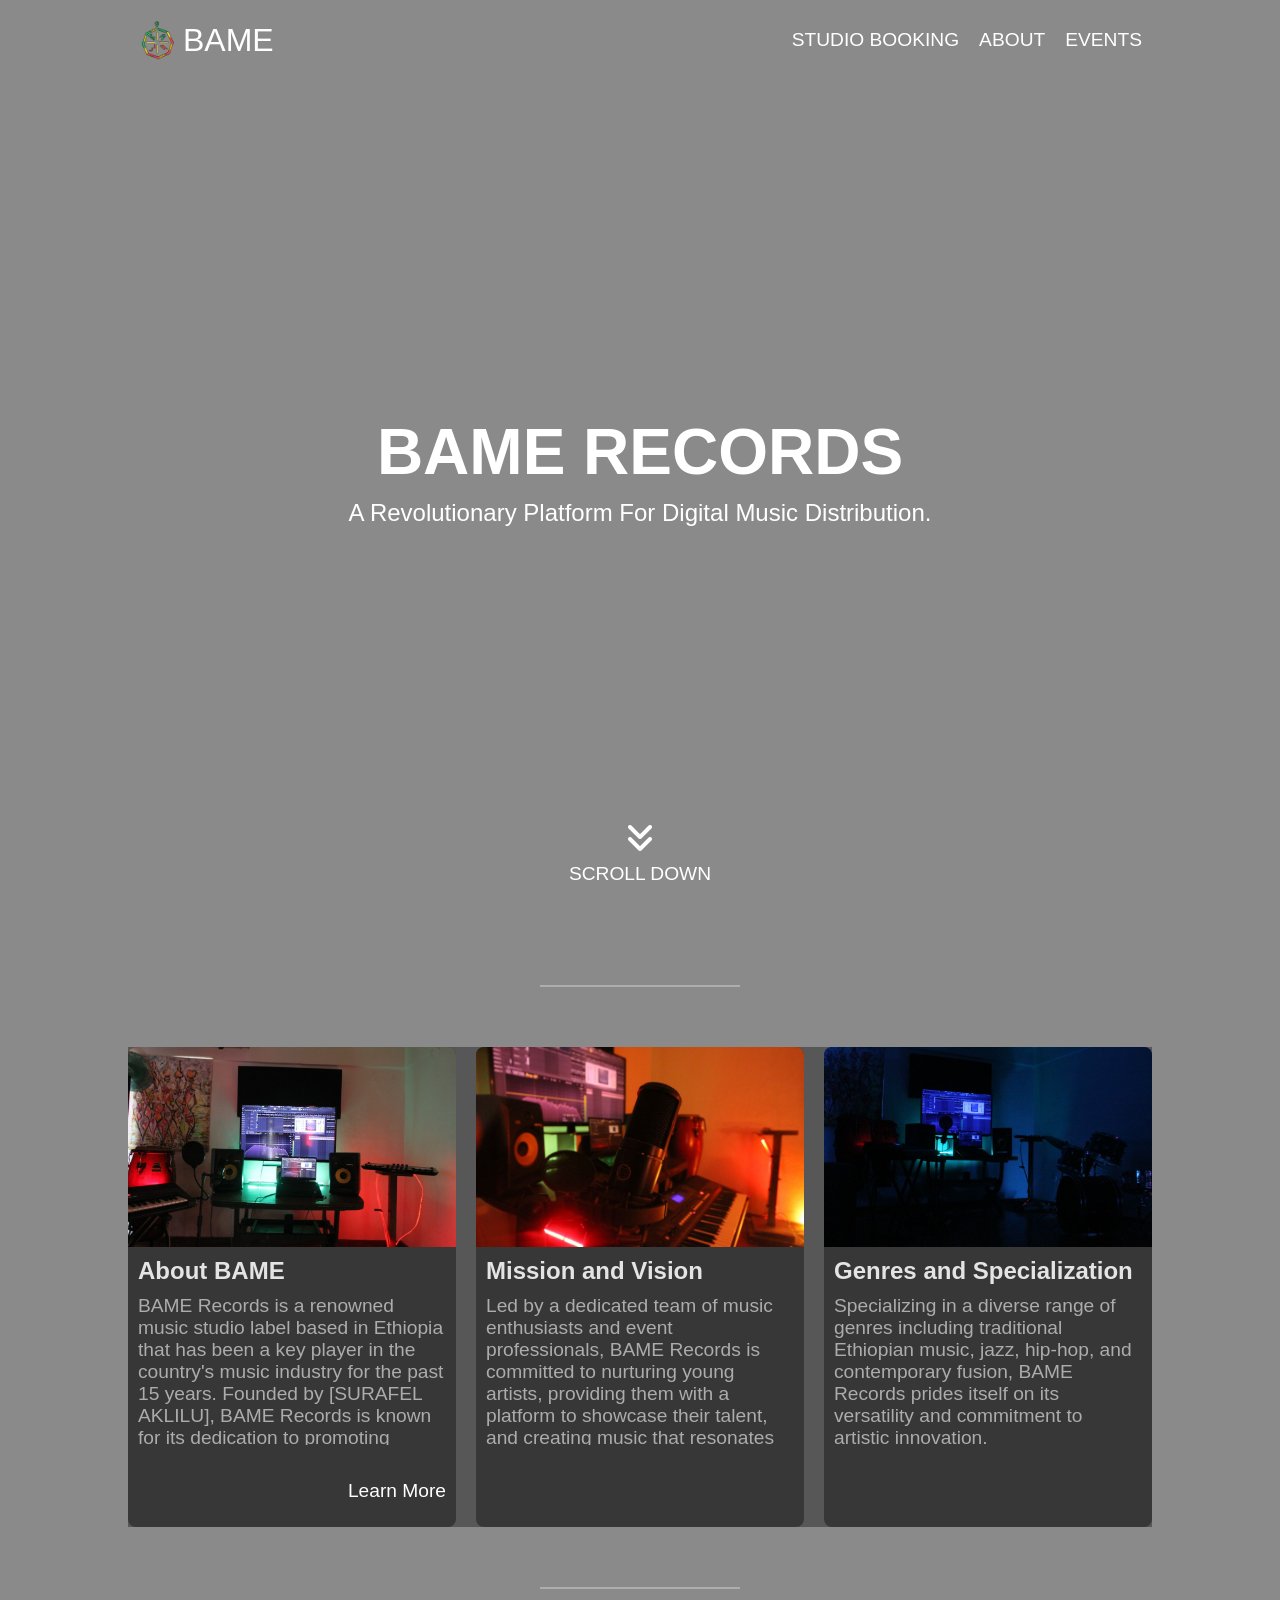
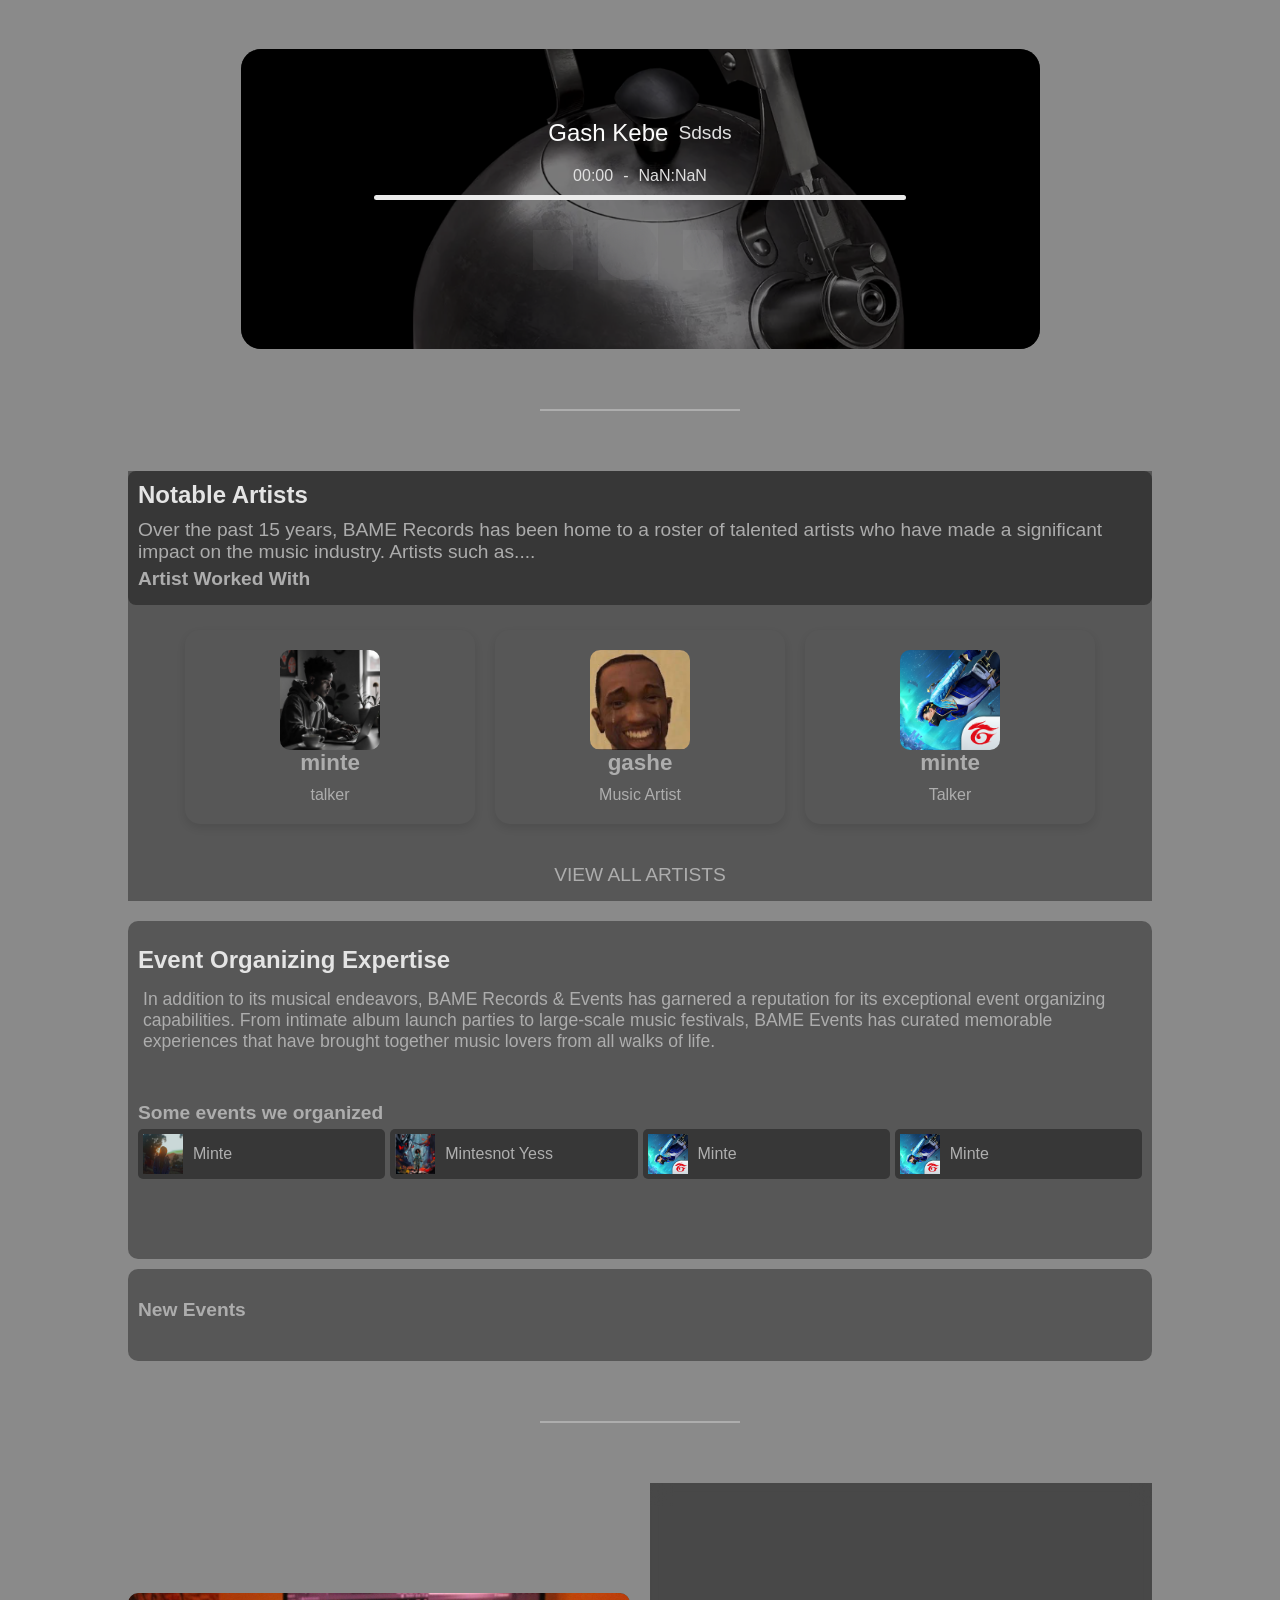
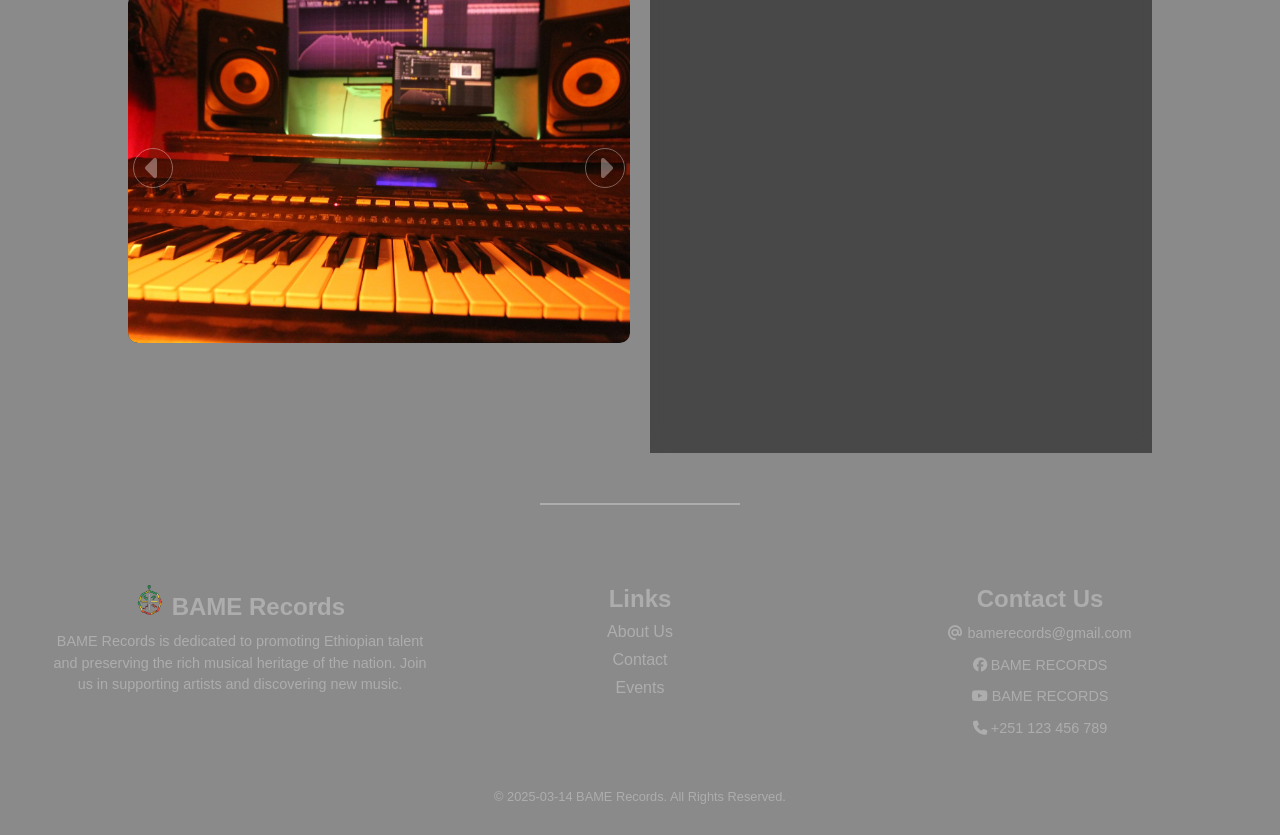
==== commit 855bcbd5: "added some image and edit files" ====
--- a/public/git/index.html
+++ b/public/git/index.html
@@ -1,403 +1,489 @@
-<!DOCTYPE html>
 <html lang="en">
-  <head>
-    <meta charset="UTF-8" />
-    <meta name="viewport" content="width=device-width, initial-scale=1.0" />
-    <meta name="description" content="BAME Records is a revolutionary platform for digital music distribution." />
-    <meta name="keywords" content="BAME Records, music, distribution, streaming" />
-    <title>BAME-RECORDS new</title>
-    <link rel="icon" type="image/x-icon" href="favicon.png" />
-    <!-- Fontawsome  ---->
-
-    <link
-      rel="stylesheet"
-      href="https://cdnjs.cloudflare.com/ajax/libs/font-awesome/6.5.2/css/all.min.css"
-      integrity="sha512-SnH5WK+bZxgPHs44uWIX+LLJAJ9/2PkPKZ5QiAj6Ta86w+fsb2TkcmfRyVX3pBnMFcV7oQPJkl9QevSCWr3W6A=="
-      crossorigin="anonymous"
-      referrerpolicy="no-referrer"
-    />
-    <!-- Jquery  ---->
-
-    <script
-      src="https://cdnjs.cloudflare.com/ajax/libs/jquery/3.7.1/jquery.min.js"
-      integrity="sha512-v2CJ7UaYy4JwqLDIrZUI/4hqeoQieOmAZNXBeQyjo21dadnwR+8ZaIJVT8EE2iyI61OV8e6M8PP2/4hpQINQ/g=="
-      crossorigin="anonymous"
-      referrerpolicy="no-referrer"
-    ></script>
-    <!-- css  ---->
-    <link rel="stylesheet" href="assets/css/style.css" />
-  </head>
-
-  <body>
-    <div class="container">
-      <header>
-        <nav>
-          <ul>
-            <li class="logo">
-              <a href="/"> <img src="assets/images/bame-logo.png" alt="BAME-Records logo" /> <span>BAME</span> </a>
-            </li>
-          </ul>
-          <ul class="nav-list">
-            <li><a href="#form">Studio booking</a></li>
-            <li><a href="#about">About</a></li>
-            <li><a href="#events">Events</a></li>
-            <li onclick="toggleNavList()" class="btn">
-              <a><i class="fa fa-angle-double-up" aria-hidden="true"></i></a>
-            </li>
-          </ul>
-        </nav>
-        <button id="nav-list-toggle" onclick="toggleNavList()" class="btn nav-bar " title="nav bar" type="button">
-          <i class="fa fa-bars" aria-hidden="true"></i>
-        </button>
-      </header>
-      <main>
-        <div class="content">
-          <span></span>
-          <div class="text">
-            <h1>BAME Records</h1>
-            <p>A revolutionary platform for digital music distribution.</p>
-          </div>
-          <a href="#about" class="scroll-down"><i class="fa fa-angle-double-down"></i> <span>SCROLL DOWN</span></a>
-        </div>
-
-        <div class="horizontal-line"></div>
-
-        <article id="about" class="card-container ">
-          <div onclick="document.querySelector('.pop_container').style.display = 'flex'" class="card" id="about-container">
-            <section class="details-card">
-              <img src="assets/images/music-production.jpeg" alt="Card Image" />
-              <div class="card-content">
-                <h2 class="card-title">About BAME</h2>
-                <p class="card-description">
-                  BAME records is a renowned music studio label based in ethiopia that has been a key player in the country's
-                  music industry for the past 15 years..founded by surafel aklilui, bame records is knowsn for its dedication to
-                  promoting ethiopian talent and preserving the rich musical heritage ofthe nation.
-                </p>
-              </div>
-              <button class="learn-more">Learn More</button>
+
+<head>
+  <meta charset="UTF-8">
+  <meta name="viewport" content="width=device-width, initial-scale=1.0">
+  <meta name="description" content="BAME Records is a revolutionary platform for digital music distribution.">
+  <meta name="keywords" content="BAME Records, music, distribution, streaming">
+  <title>BAME-RECORDS</title>
+  <link rel="icon" type="image/x-icon" href="favicon.png">
+  <!-- Fontawsome  ---->
+
+  <link rel="stylesheet" href="https://cdnjs.cloudflare.com/ajax/libs/font-awesome/6.5.2/css/all.min.css"
+    integrity="sha512-SnH5WK+bZxgPHs44uWIX+LLJAJ9/2PkPKZ5QiAj6Ta86w+fsb2TkcmfRyVX3pBnMFcV7oQPJkl9QevSCWr3W6A=="
+    crossorigin="anonymous" referrerpolicy="no-referrer">
+  <!-- Jquery  ---->
+
+  <script src="https://cdnjs.cloudflare.com/ajax/libs/jquery/3.7.1/jquery.min.js"
+    integrity="sha512-v2CJ7UaYy4JwqLDIrZUI/4hqeoQieOmAZNXBeQyjo21dadnwR+8ZaIJVT8EE2iyI61OV8e6M8PP2/4hpQINQ/g=="
+    crossorigin="anonymous" referrerpolicy="no-referrer"></script>
+  <!-- css  ---->
+  <link rel="stylesheet" href="assets/css/style.css">
+
+</head>
+
+
+<body>
+  <div class="container">
+    <header>
+      <nav>
+        <ul>
+          <li class="logo">
+            <a href="/"> <img src="assets/images/bame-logo.png" alt="BAME-Records logo"> <span>BAME</span>
+            </a>
+          </li>
+        </ul>
+        <ul class="nav-list">
+          <li><a href="#form">Studio booking</a></li>
+          <li><a href="#about">About</a></li>
+          <li><a href="#events">Events</a></li>
+          <li onclick="toggleNavList()" class="btn">
+            <a><i class="fa fa-angle-double-up" aria-hidden="true"></i></a>
+          </li>
+        </ul>
+      </nav>
+      <button id="nav-list-toggle" onclick="toggleNavList()" class="btn nav-bar " title="nav bar" type="button">
+        <i class="fa fa-bars" aria-hidden="true"></i>
+      </button>
+    </header>
+    <main>
+
+
+      <div class="content">
+        <span></span>
+        <div class="text">
+          <h1>BAME Records</h1>
+          <p>A revolutionary platform for digital music distribution.</p>
+        </div>
+        <a href="#about" class="scroll-down">
+          <i class="fa fa-angle-double-down"></i>
+
+          <span>SCROLL DOWN</span></a>
+      </div>
+
+      <div class="horizontal-line"></div>
+
+      <article id="about" class="card-container ">
+        <div onclick="document.querySelector('.pop_container').style.display = 'flex'" class="card"
+          id="about-container">
+          <section class="details-card">
+            <img src="assets/images/IMG_7241_1000x667.jpg" alt="Card Image">
+            <div class="card-content">
+              <h2 class="card-title">About BAME</h2>
+              <p class="card-description">
+                BAME Records is a renowned music studio label based in Ethiopia that has been a key player
+                in the country's music industry for the past 15 years. Founded by [SURAFEL AKLILU], BAME
+                Records is known for its dedication to promoting Ethiopian talent and preserving the rich
+                musical heritage of the nation.
+
+
+
+              </p>
+            </div>
+            <button class="learn-more">Learn More</button>
+          </section>
+        </div>
+
+        <div onclick="this.style.display = 'none'" class="pop_container">
+          <div class="card">
+            <button><i class="fa fa-times"></i></button>
+
+            <img alt="Street view of a historic building with people walking" class="header-img"
+              src="assets/images/drums1_1500x1000.jpg">
+            <div class="info">
+              <h2>BAME RECORDS</h2>
+              <div class="link">
+                <a target="_blank" href="https://www.youtube.com"> <i class="fa-brands fa-google"></i> </a>
+                <a href=""> <i class="fa-brands fa-facebook"></i> </a> <a href=""> <i class="fa-brands fa-youtube"></i>
+                </a>
+                <a href=""> <i class="fa-brands fa-tiktok"></i> </a> <a href=""> <i class="fa-brands fa-x"></i> </a>
+              </div>
+
+              <p>
+                BAME Records is a renowned music studio label based in Ethiopia that has been a key player
+                in the country's music industry for the past 15 years. Founded by [SURAFEL AKLILU], BAME
+                Records is known for its dedication to promoting Ethiopian talent and preserving the rich
+                musical heritage of the nation.
+                Specializing in a diverse range of genres including traditional Ethiopian music, hip-hop,
+                and fusion, BAME Records has provided a platform for emerging artists to showcase their
+                creativity and reach a wider audience both locally and internationally.
+                With state-of-the-art recording studios, production facilities, and a team of experienced
+                professionals,BAME Records offers artists a nurturing environment to develop their craft and
+                produce high-quality music. The label has been home to a roster of talented artists who have
+                made significant contributions to the Ethiopian music scene.
+                In addition to its musical endeavors, BAME Records is actively involved in community
+                engagement initiatives aimed at supporting aspiring musicians, organizing music workshops,
+                and promoting cultural exchange through music.
+
+              </p>
+            </div>
+            <div class="phone">
+              <a href=""><i class="fa fa-phone"></i> +251 987654321</a> <a href=""><i class="fa fa-phone"></i>
+                +251 987654321</a>
+            </div>
+          </div>
+        </div>
+
+        <section class="card details-card">
+          <img src="assets/images/mic_1500x1000.jpg" alt="Card Image">
+          <div class="card-content">
+            <h2 class="card-title">Mission and Vision</h2>
+            <p class="card-description">
+              Led by a dedicated team of music enthusiasts and event professionals, BAME Records is committed
+              to nurturing young artists, providing them with a platform to showcase their talent, and
+              creating music that resonates with audiences both locally and internationally. Our vision is to
+              be a leading force in shaping the future of Ethiopian music..
+            </p>
+          </div>
+        </section>
+        <section class="card details-card">
+          <img src="assets/images/IMG_7219_1000x667.jpg" alt="Card Image">
+          <div class="card-content">
+            <h2 class="card-title">Genres and Specialization</h2>
+            <p class="card-description">
+              Specializing in a diverse range of genres including traditional Ethiopian music, jazz, hip-hop,
+              and contemporary fusion, BAME Records prides itself on its versatility and commitment to
+              artistic innovation.
+            </p>
+          </div>
+        </section>
+      </article>
+
+      <div class="horizontal-line"></div>
+
+
+      <div class="content-card">
+
+        <!-- music player -->
+        <div class="music bg-image"
+          style="background: url(&quot;assets/music/albem-arts/Screenshot from 2024-12-02 20-12-04.png&quot;) center center / cover;">
+
+          <div class="music-palyer">
+            <div class="detail"><span class="artist">Gash Kebe </span> <span class="title">sdsds</span></div>
+            <section>
+              <div class="time"><span id="current-time">00:00</span> - <span id="duration">NaN:NaN</span>
+              </div>
+
+              <div class="slider">
+                <input type="range" min="0" max="100" value="0">
+                <div class="progress-bar"></div>
+              </div>
+
             </section>
-          </div>
-
-          <div onclick="this.style.display = 'none'" class="pop_container">
-            <div class="card">
-              <button><i class="fa fa-times"></i></button>
-
-              <img
-                alt="Street view of a historic building with people walking"
-                class="header-img"
-                src="assets/images/gutar.jpeg"
-              />
-              <div class="info">
-                <h2>BAME RECORDS</h2>
-                <div class="link">
-                  <a target="_blank" href="https://www.youtube.com"> <i class="fa-brands fa-google"></i> </a>
-                  <a href=""> <i class="fa-brands fa-facebook"></i> </a> <a href=""> <i class="fa-brands fa-youtube"></i> </a>
-                  <a href=""> <i class="fa-brands fa-tiktok"></i> </a> <a href=""> <i class="fa-brands fa-x"></i> </a>
+
+            <div class="controls">
+              <audio src="assets/music/music-src/KAIZ Remix.mp3" id="audio"></audio>
+
+              <button class="previousMusicBtn"><i class="fa-solid fa-caret-left"></i></button>
+
+              <button class="play-audio" onclick="AudioPlayer()">
+                <i class="fa fa-play" aria-hidden="true"></i>
+              </button>
+
+              <button class="NextMusicBtn">
+                <i class="fa-solid fa-caret-right"></i>
+              </button>
+              <button class="volume">
+                <i class="fa fa-volume-up"></i>
+              </button>
+            </div>
+          </div>
+
+          <a href="https://www.youtube.com/" class="youtube-link">
+            <i class="fa-brands fa-youtube" aria-hidden="true"></i>
+            <span>
+              Watch on YouTube
+            </span>
+          </a>
+        </div>
+
+      </div>
+
+      <div class="horizontal-line"></div>
+
+
+      <article class="card-container  ">
+        <section class="card ">
+          <div class="card-content bg-gray">
+            <h2 class="card-title">Notable Artists</h2>
+            <span class="card-description">
+              Over the past 15 years, BAME Records has been home to a roster of talented artists who have made
+              a significant impact on the music industry. Artists such as....
+              <!-- list of events  -->
+            </span>
+            <h2 class="card-title-sub">Artist Worked With</h2>
+          </div>
+        </section>
+
+        <div id="artist-list" class="card-lists">
+
+
+          <a href="https://th.bing.com/th/id/R.ffc2adcb86ed3f7689bb24df653691d3?rik=O0sub3JhL9x5Ew&amp;pid=ImgRaw&amp;r=0"
+            class="card-list card-animation">
+            <img alt="minte " src="assets/images/artist/artist1.jpeg">
+            <h3>minte</h3>
+            <p>talker</p>
+          </a>
+
+
+          <a href="dsdfdf" class="card-list card-animation">
+            <img alt="gashe " src="assets/images/artist/images.jpeg">
+            <h3>gashe</h3>
+            <p>Music Artist</p>
+          </a>
+
+
+          <a href="https://www.youtube.com/" class="card-list card-animation">
+            <img alt="minte " src="assets/images/artist/R.png">
+            <h3>minte</h3>
+            <p>Talker</p>
+          </a>
+        </div>
+        <div id="all-artist-btn" class="t-align-end"><button onclick="AllArtists()" class="btn"> View All
+            Artists </button></div>
+      </article>
+
+
+      <div ss="horizontal-line"></div>
+      <article class="card-container event-organize">
+        <section class="card ">
+          <div class="card-content bg-gray">
+            <h2 class="card-title">Event Organizing Expertise</h2>
+            <p class="">
+              In addition to its musical endeavors, BAME Records &amp; Events has garnered a reputation for its
+              exceptional event organizing capabilities. From intimate album launch parties to large-scale
+              music festivals, BAME Events has curated memorable experiences that have brought together music
+              lovers from all walks of life.
+            </p>
+            <!-- list of events  -->
+          </div>
+        </section>
+
+        <section class="card">
+          <div class="card-content">
+
+
+            <h2 class="card-title-sub">Some events we organized</h2>
+            <ul id="events">
+              <li>
+                <a rel="noopener" href="https://www.youtube.com/" target="_blank">
+                  <img src="assets/images/event/IMG_20230405_075155.jpg" alt="">
+                  <span>minte </span>
+                </a>
+              </li>
+
+              <li>
+                <a rel="noopener" href="addis.com" target="_blank">
+                  <img src="assets/images/event/images-cover.jpg" alt="">
+                  <span>mintesnot yess </span>
+                </a>
+              </li>
+
+              <li>
+                <a rel="noopener" href="https://www.youtube.com/" target="_blank">
+                  <img src="assets/images/event/R.png" alt="">
+                  <span>minte </span>
+                </a>
+              </li>
+
+              <li>
+                <a rel="noopener" href="https://www.youtube.com/" target="_blank">
+                  <img src="assets/images/event/R.png" alt="">
+                  <span>minte </span>
+                </a>
+              </li>
+
+            </ul>
+            <!-- list of events  -->
+          </div>
+        </section>
+      </article>
+
+
+
+
+      <article class="card-container event-organize">
+        <section class="card ">
+          <div class="card-content bg-gray">
+
+            <h2 class="card-title-sub">New Events</h2>
+          </div>
+        </section>
+
+        <div id="artists" class="card-lists">
+        </div>
+        <!-- <div class="t-align-end"><a href="?all-artists" class="btn-primary">View All Artists</a></div> -->
+      </article>
+
+
+
+
+      <div class="horizontal-line"></div>
+
+      <div class="content-card">
+        <!-- image transition -->
+        <div class="card">
+          <div class="image-slider">
+            <div id="studio-images" class="image-container">
+              <img src="assets/images/drum-wide_11zon.jpg" alt="" style="flex: 0 1 0%; height: 0px;">
+              <img src="assets/images/keyboard_1500x1000.jpg" alt="" style="flex: 1 1 0%; height: 100%;">
+              <img src="assets/images/image_1500x1000.jpg" alt="" style="flex: 0 1 0%; height: 0px;">
+              <img src="assets/images/kik_1500x1000.jpg" alt="" style="flex: 0 1 0%; height: 0px;">
+
+            </div>
+            <div class="controls">
+              <button class="ImageChanger" onclick="StudioImageNext()"><i class="fa-solid fa-caret-left"></i></button>
+              <button class="ImageChanger" onclick="StudioImageNext()"><i
+                  class="fa fa-solid fa-caret-right"></i></button>
+            </div>
+          </div>
+        </div>
+
+
+        <!-- booking -->
+
+        <div class="layout-container">
+          <div id="form" class="card">
+            <h2>Studio Booking </h2>
+            <div class="card-text">
+              <p>Book a studio to record your music, work on your compositions </p>
+            </div>
+            <!-- if booking have a sessio  -->
+
+            <form method="post" id="studio-booking-form">
+              <div class="form-group">
+                <div class="d-flex">
+                  <div class="flex-column">
+                    <label for="name">Date</label>
+                    <input type="date" id="date" name="date">
+                  </div>
+                  <div class="flex-column">
+                    <label for="time">Time</label>
+                    <select name="time" id="time">
+                      <option value="22:03:00 - 23:03:00">
+                        22:03:00 - 23:03:00 </option>
+
+                      <option value="17:43:00 - 16:46:00">
+                        17:43:00 - 16:46:00 </option>
+
+                      <option value="20:00:00 - 12:32:00">
+                        20:00:00 - 12:32:00 </option>
+
+                      <option value="12:30:00 - 12:00:00">
+                        12:30:00 - 12:00:00 </option>
+
+                      <option value="18:30:00 - 16:00:00">
+                        18:30:00 - 16:00:00 </option>
+
+                    </select>
+                  </div>
+
                 </div>
 
-                <p>
-                  specializing in a diverse range of genres including traditional ethiopian music, hip-hop, and fusion, bame
-                  records has provid Specializing in a diverse Specializing in a diverse range of genres including traditional
-                  Ethiopian muBAME Rsic, jazz, hip-hop, and contemporary fusion, BAME Records prides itself on its versatility
-                  and commitment to artistic innovation.range of genres including traditional Ethiopian music, jazz, hip-hop,
-                  and contemporary fusion, BAME Records prides itself on its versatility and commitment to artistic innovation.
-                  fusion, BAME Records prides itself on its versatility and commitment to artistic innovation. ed a platform for
-                  emerging artists to showcase their creativity and reach a wider audience both locally and internationally.
-                  With state-of-the-art recording studios, production facilities. and a team of experienced professionals.BAME
-                  Records offers artists a nurturing environment to develop Their craft and produce high-quality music. The
-                  label has I significant contributions to the Ethiopian music scene.In addition to its musical endeavors. name
-                  Records is actively intoned in community engagement initiatives la aimed at supporting aspiring musicians,
-                  organizing music Workshops and promoting cultural exchange through L music.
-                </p>
-              </div>
-              <div class="phone">
-                <a href=""><i class="fa fa-phone"></i> +251 987654321</a>
-                <a href=""><i class="fa fa-phone"></i> +251 987654321</a>
-              </div>
-            </div>
-          </div>
-
-          <section class="card details-card">
-            <img src="assets/images/gutar.jpeg" alt="Card Image" />
-            <div class="card-content">
-              <h2 class="card-title">Mission and Vision</h2>
-              <p class="card-description">
-                Led by a dedicated team of music enthusiasts and event professions, BAME Records is committed to nurturing young
-                artist, providing them with a platform to showcase their talent, and creating music that resonates with
-                audiences both locally and internationally . our vision is to be a leading force in shaping the future of
-                Ethiopian music.
-              </p>
-            </div>
-          </section>
-          <section class="card details-card">
-            <img src="assets/images/headphone-piano.png" alt="Card Image" />
-            <div class="card-content">
-              <h2 class="card-title">Genres And Specialization</h2>
-              <p class="card-description">
-                Specializing in a diverse range of genres including traditional Ethiopian music,jazz, hip-hop, an contemporary
-                fusion, BAM E Records prides itself on its versatility and commitment to artistic innovation.
-              </p>
-            </div>
-          </section>
-        </article>
-
-        <div class="horizontal-line"></div>
-
-        <div class="content-card">
-          <!-- music player -->
-          <div class="music bg-image">
-            <div class="music-palyer">
-              <div class="detail"><span class="artist">artist name </span> <span class="title">music title </span></div>
-              <section>
-                <div class="time"><span id="current-time">0:00</span> - <span id="duration">0:00</span></div>
-
-                <div class="slider">
-                  <input type="range" min="0" max="100" value="0" />
-                  <div class="progress-bar"></div>
-                </div>
-              </section>
-
-              <div class="controls">
-                <audio src="" id="audio"></audio>
-
-                <button class="previousMusicBtn"><i class="fa-solid fa-caret-left"></i></button>
-
-                <button class="play-audio" onclick="AudioPlayer()" class="player">
-                  <i class="fa fa-play" aria-hidden="true"></i>
-                </button>
-
-                <button class="NextMusicBtn"><i class="fa-solid fa-caret-right"></i></button>
-                <button class="volume"><i class="fa fa-volume-up"></i></button>
-              </div>
-            </div>
-
-            <a href="" class="youtube-link">
-              <i class="fa-brands fa-youtube" aria-hidden="true"></i> <span> Watch on YouTube </span>
-            </a>
-          </div>
-        </div>
-
-        <div class="horizontal-line"></div>
-
-        <article class="card-container  ">
-          <section class="card ">
-            <div class="card-content bg-gray">
-              <h2 class="card-title">Notable Artists</h2>
-              <span class="card-description">
-                Over the 15 years. BAME Records has been home to a roster pf talented artist who have made a significate
-                impactOver the 15 years. BAME Records has been home to a roster pf talented artist who have made a significate
-                impact
-                <!-- list of events  -->
-              </span>
-              <h2 class="card-title-sub">Artist Worked With</h2>
-            </div>
-          </section>
-
-          <div id="artist-list" class="card-lists"></div>
-          <div id="all-artist-btn" class="t-align-end">
-            <button onclick="AllArtists()" class="btn">View All Artists</button>
-          </div>
-        </article>
-
-        <div ss="horizontal-line"></div>
-        <article class="card-container event-organize">
-          <section class="card ">
-            <div class="card-content bg-gray">
-              <h2 class="card-title">Event Organizing Expertise</h2>
-              <p class="">
-                in addition to its musical endeavors, BAME Records & Events has garnered a reputation for its exceptional event
-                organizing capacity. From intimate album launch parties to large-scale festivals. DAME Events hos curated
-                memorable experiences that have brought together music lovers from all walks of life.
-              </p>
-              <!-- list of events  -->
-            </div>
-          </section>
-
-          <section class="card">
-            <div class="card-content">
-              <h2 class="card-title-sub">Some events we organized</h2>
-              <ul id="events">
-                <li>
-                  <a rel="noopener" href="https://ethiopianrun.org/" target="_blank">
-                    <img src="assets/images/event/party-image.jpeg" alt="" /> <span>Great run events </span>
-                  </a>
-                </li>
-
-                <li>
-                  <a rel="noopener" href="https://youtu.be/Qe2D75aw490?si=pSSW33ruoqZ09ILi" target="_blank">
-                    <img src="assets/images/event/OIP (3).jpeg" alt="" />
-                    <span>Concert with chachi tadesse at meskal square </span>
-                  </a>
-                </li>
-
-                <li>
-                  <a
-                    rel="noopener"
-                    href="https://www.youtube.com/watch?v=4944BIUPCcY&pp=ygUQT3ppZSBIb3Rlcmwgc2hvdw%3D%3D"
-                    target="_blank"
-                  >
-                    <img src="assets/images/event/OIP (2).jpeg" alt="" /> <span>Ozie Hoterl show </span>
-                  </a>
-                </li>
-
-                <li>
-                  <a rel="noopener" href="https://www.youtube.com/watch?v=9Sh9Hk_Ht30" target="_blank">
-                    <img src="assets/images/event/OIP (4).jpeg" alt="" /> <span>mind plus math </span>
-                  </a>
-                </li>
-
-                <li>
-                  <a rel="noopener" href="https://www.youtube.com/watch?v=9Sh9Hk_Ht30" target="_blank">
-                    <img src="assets/images/event/podcast.jpeg" alt="" /> <span>mind plus math </span>
-                  </a>
-                </li>
-
-                <li>
-                  <a rel="noopener" href="https://www.youtube.com/watch?v=9Sh9Hk_Ht30" target="_blank">
-                    <img src="assets/images/event/podcast.jpeg" alt="" /> <span>chirs </span>
-                  </a>
-                </li>
-              </ul>
-              <!-- list of events  -->
-            </div>
-          </section>
-        </article>
-
-        <article class="card-container event-organize">
-          <section class="card ">
-            <div class="card-content bg-gray"><h2 class="card-title-sub">New Events</h2></div>
-          </section>
-
-          <div id="artists" class="card-lists">
-            <a href="https://www.youtube.com/watch?v=4944BIUPCcY&pp=ygUQT3ppZSBIb3Rlcmwgc2hvdw%3D%3D" class="card-list">
-              <img alt="Negestat " src="assets/images/event/OIP (2).jpeg" />
-              <h3>Ozie Hoterl show</h3>
-              <p>Event Date: 2024-11-29</p>
-              <p>Event Place: Addis Ababa</p>
-            </a>
-          </div>
-          <!-- <div class="t-align-end"><a href="?all-artists" class="btn-primary">View All Artists</a></div> -->
-        </article>
-
-        <div class="horizontal-line"></div>
-
-        <div class="content-card">
-          <!-- image transition -->
-          <div class="card">
-            <div class="image-slider">
-              <div id="studio-images" class="image-container">
-                <img src="assets/images/music-production.jpeg" alt="" /> <img src="assets/images/podcast.png" alt="" />
-                <img src="assets/images/The-Best-Music-Production-Podcasts-1536x1023.jpg" alt="" />
-                <img src="assets/images/LS-208_InControlRoom.jpeg" alt="" />
-              </div>
-              <div class="controls">
-                <button class="ImageChanger" onclick="StudioImageNext()"><i class="fa-solid fa-caret-left"></i></button>
-                <button class="ImageChanger" onclick="StudioImageNext()"><i class="fa fa-solid fa-caret-right"></i></button>
-              </div>
-            </div>
-          </div>
-
-          <!-- booking -->
-
-          <div class="layout-container">
-            <div id="form" class="card">
-              <h2>Studio Booking</h2>
-              <div class="card-text"><p>Book a studio to record your music, work on your compositions</p></div>
-              <!-- if booking have a sessio  -->
-              <form method="post" id="studio-booking-form">
-                <div class="form-group">
-                  <div class="d-flex">
-                    <div class="flex-column"><label for="name">Date</label> <input type="date" id="date" name="date" /></div>
-                    <div class="flex-column">
-                      <label for="time">Time</label>
-                      <select name="time" id="time">
-                        <option value="08:00 - 10:00"> 08:00 - 10:00 </option>
-
-                        <option value="10:00 - 00:00"> 10:00 - 00:00 </option>
-
-                        <option value="12:00 - 14:00"> 12:00 - 14:00 </option>
-
-                        <option value="14:00 - 16:00"> 14:00 - 16:00 </option>
-
-                        <option value="16:00 - 18:00"> 16:00 - 18:00 </option>
-
-                        <option value="18:00 - 13:00"> 18:00 - 13:00 </option>
-
-                        <option value="02:22 - 00:25"> 02:22 - 00:25 </option>
-                      </select>
-                    </div>
-                  </div>
-                </div>
-
-                <div class="form-group">
-                  <label for="name">Full Name</label>
-                  <input minlength="3" name="name" required value="" type="text" id="name" placeholder="Enter name" />
-                </div>
-
-                <div class="form-group">
-                  <label for="email">Email</label>
-                  <input value="" required name="email" bane type="email" id="email" placeholder="Enter email" />
-                </div>
-
-                <div class="form-group">
-                  <label for="phone">Phone</label>
-                  <input value="" required type="number" name="phone" id="phone" placeholder="Enter phone number" />
-                </div>
-
-                <div class="buttons"><button name="booking_submit" type="submit">Book now</button></div>
-                <div class="card-text"><span class="bg-msg"></span></div>
-              </form>
-              <div id="booking-successful">
-                <div class="booking-successful-con">
-                  <i class="fa-solid fa-check-circle"></i>
-                  <p>Booking successful. You will receive a confirmation email shortly.</p>
-                  <a id="refresh"> <i class="fa-solid fa-arrow-rotate-right"></i> page refresh </a>
-                </div>
-              </div>
-
-              <div class="card-text"></div>
-            </div>
-          </div>
-        </div>
-
-        <div class="horizontal-line"></div>
-      </main>
-
-      <footer id="content">
-        <div class="footer-content">
-          <div class="footer-section about">
-            <h2><img src="favicon.png" alt="" /> BAME Records</h2>
-            <p>
-              BAME Records is dedicated to promoting Ethiopian talent and preserving the rich musical heritage of the nation.
-              Join us in supporting artists and discovering new music.
-            </p>
-          </div>
-          <div class="footer-section links">
-            <h2>Links</h2>
-            <ul>
-              <li><a href="#about">About Us</a></li>
-              <li><a href="#contact">Contact</a></li>
-              <li><a href="#events">Events</a></li>
-            </ul>
-          </div>
-          <div class="footer-section contact">
-            <h2>Contact Us</h2>
-            <p><i class="fa fa-at"></i> <a href="mailto:info@bamerecords.com">info@bamerecords.com</a></p>
-            <p>
-              <i class="fa-brands fa-facebook"></i>
-              <a target="_blank" href="https://www.facebook.com/bamerecords">BAME RECORDS</a>
-            </p>
-            <p>
-              <i class="fa-brands fa-youtube"></i>
-              <a target="_blank" href="https://www.youtube.com/@bamerecords">BAME RECORDS</a>
-            </p>
-            <p><i class="fa fa-phone" aria-hidden="true"></i> <a href="tell:+251 123 456 789">+251 123 456 789</a></p>
-          </div>
-        </div>
-        <div class="footer-bottom"><p>&copy; 2023 BAME Records. All Rights Reserved.</p></div>
-      </footer>
+
+              </div>
+
+              <div class="form-group">
+                <label for="name">Full Name</label> <input minlength="3" name="name" required="" value="" type="text"
+                  id="name" placeholder="Enter name">
+              </div>
+
+              <div class="form-group">
+                <label for="email">Email</label>
+                <input value="" required="" name="email" bane="" type="email" id="email" placeholder="Enter email">
+              </div>
+
+              <div class="form-group">
+                <label for="phone">Phone</label>
+                <input value="" required="" type="number" name="phone" id="phone" placeholder="Enter phone number">
+              </div>
+
+              <div class="buttons">
+                <button name="booking_submit" type="submit">Book now</button>
+              </div>
+              <div class="card-text">
+                <span class="bg-msg"></span>
+              </div>
+            </form>
+            <div id="booking-successful">
+              <div class="booking-successful-con">
+                <i class="fa-solid fa-check-circle"></i>
+                <p>Booking successful. You will receive a confirmation email shortly.</p>
+                <a id="refresh">
+                  <i class="fa-solid fa-arrow-rotate-right"></i> page refresh
+                </a>
+              </div>
+            </div>
+
+
+            <div class="card-text">
+
+            </div>
+
+          </div>
+        </div>
+
+
+      </div>
+    </main>
+  </div>
+
+
+
+  <div class="horizontal-line"></div>
+
+
+  <!-- add studio booking  -->
+
+
+
+
+
+
+  <footer id="content">
+    <div class="footer-content">
+      <div class="footer-section about">
+        <h2>
+          <img src="favicon.png" alt="">
+          BAME Records
+        </h2>
+        <p>
+          BAME Records is dedicated to promoting Ethiopian talent and preserving the rich musical heritage of the
+          nation.
+          Join us in supporting artists and discovering new music.
+        </p>
+      </div>
+      <div class="footer-section links">
+        <h2>Links</h2>
+        <ul>
+          <li><a href="#about">About Us</a></li>
+          <li><a href="#contact">Contact</a></li>
+          <li><a href="#events">Events</a></li>
+        </ul>
+      </div>
+      <div class="footer-section contact">
+        <h2>Contact Us</h2>
+        <p><i class="fa fa-at"></i> <a href="mailto:bamerecords@gmail.com.com">bamerecords@gmail.com</a></p>
+        <p><i class="fa-brands fa-facebook"></i> <a target="_blank" href="https://www.facebook.com/bamerecords">BAME
+            RECORDS</a></p>
+        <p><i class="fa-brands fa-youtube"></i> <a target="_blank" href="https://www.youtube.com/@bamerecords">BAME
+            RECORDS
+          </a>
+        </p>
+        <p><i class="fa fa-phone" aria-hidden="true"></i> <a href="tell:+251 123 456 789">+251 123 456 789</a></p>
+      </div>
     </div>
-
-    <script src="assets/js/script.js"></script>
-  </body>
-</html>
+    <div class="footer-bottom">
+      <p>© 2025-03-14 BAME Records. All Rights Reserved.</p>
+    </div>
+  </footer>
+
+
+
+
+  <script src="../assets/js/script.js"></script>
+
+
+</body>
+
+</html>
--- a/public/git/assets/css/style.css
+++ b/public/git/assets/css/style.css
@@ -1,10 +1,12 @@
+@import url('https://fonts.googleapis.com/css2?family=Open+Sans:ital,wght@0,300..800;1,300..800&family=Sour+Gummy:ital,wght@0,100..900;1,100..900&display=swap');
+
 * {
     padding: 0;
     margin: 0;
     transition: all 0.4s;
 }
 
-html {
+:root {
     --white: #ffffff;
     --black: #000000;
     --black-op-50: #000000c2;
@@ -16,6 +18,10 @@
     /* --gray: #4b4a4a48; */
     --gray1: #adadad;
     --gray2: #adadad48;
+}
+
+html {
+
     scroll-behavior: smooth;
     animation: bg-image-animation;
     animation-timeline: scroll();
@@ -57,12 +63,20 @@
 @keyframes card-animation {
     0% {
         opacity: 0;
-        scale: .9;
+        -webkit-transform: translateY(50%);
+        -moz-transform: translateY(50%);
+        -ms-transform: translateY(50%);
+        -o-transform: translateY(50%);
+        transform: translateY(50%);
     }
 
     100% {
-        scale: 1;
         opacity: 1;
+        -webkit-transform: translateY(0);
+        -moz-transform: translateY(0);
+        -ms-transform: translateY(0);
+        -o-transform: translateY(0);
+        transform: translateY(0);
     }
 }
 
@@ -87,22 +101,33 @@
 
 }
 
+@keyframes content-animation-text {
+
+    from {
+        opacity: 0;
+        filter: blur(5px);
+        transform: translateY(-30%);
+
+    }
+
+}
+
 @keyframes bg-image-animation {
 
     0% {
-        background: url("../images/music-production.jpeg") center/cover fixed;
+        background: url("../images/bg-front.jpg") center/cover fixed;
     }
 
     50% {
-        background: url("../images/gutar.jpeg") center/cover fixed;
+        background: url("../images/bg-left-sidered_1500x1000.jpg") center/cover fixed;
     }
 
     70% {
-        background: url("../images/gutar.jpeg") center/cover fixed;
+        background: url("../images/kik_1500x1000.jpg") center/cover fixed;
     }
 
     100% {
-        background: url("../images/podcast.png") center/cover fixed;
+        background: url("../images/mic_1500x1000.jpg") center/cover fixed;
     }
 
 }
@@ -126,9 +151,9 @@
 
 .horizontal-line {
     width: 200px;
-    margin: 40px auto;
-    background: var(--gray2);
-    height: 1px;
+    margin: 50px auto;
+    background: var(--gray1);
+    height: 2px;
 }
 
 .t-align-end {
@@ -314,11 +339,10 @@
     animation-timeline: scroll();
 
     .text {
-
+        animation: content-animation-text .5s;
         display: flex;
         flex-direction: column;
         gap: 10px;
-        font-family: "Sour Gummy", sans-serif;
 
         h1 {
             font-size: 4rem;
@@ -376,7 +400,6 @@
     display: flex;
     flex-wrap: wrap;
     justify-content: space-around;
-    align-items: center;
     gap: 20px;
     width: 100%;
 
